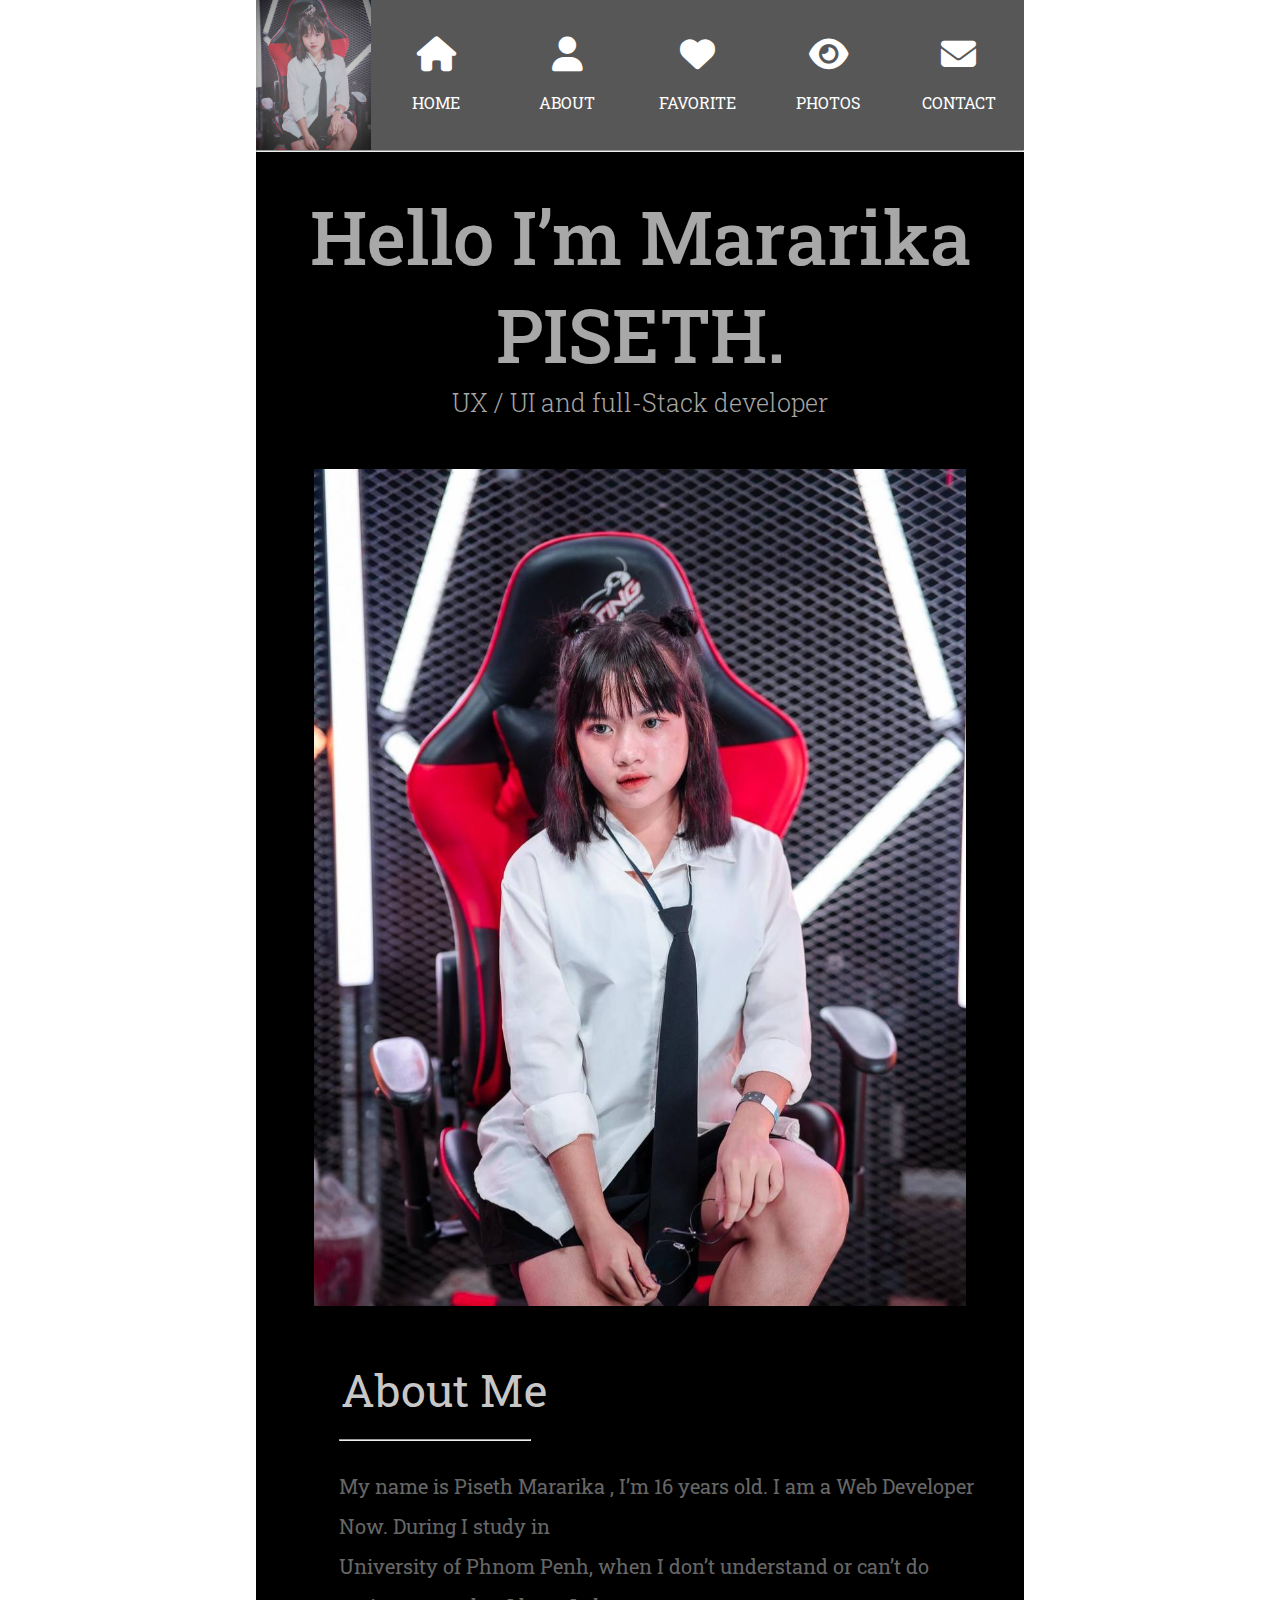
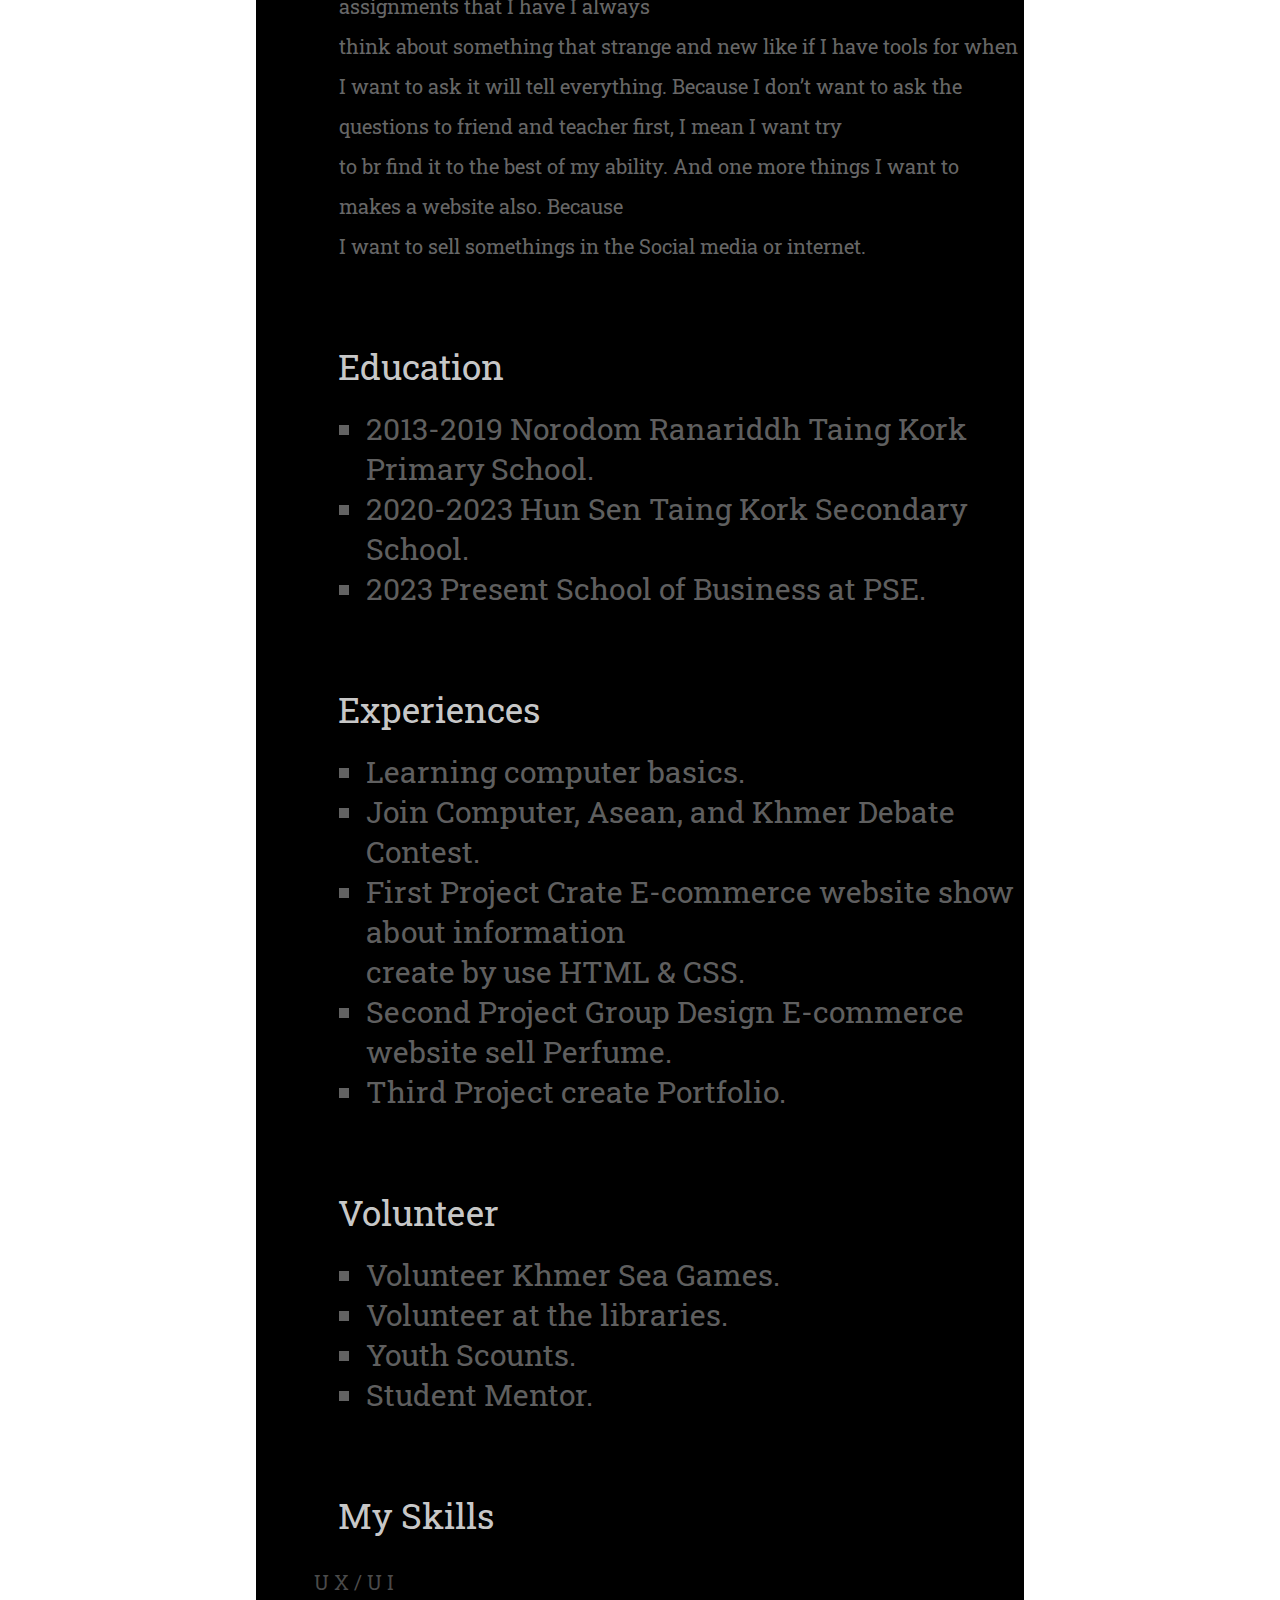
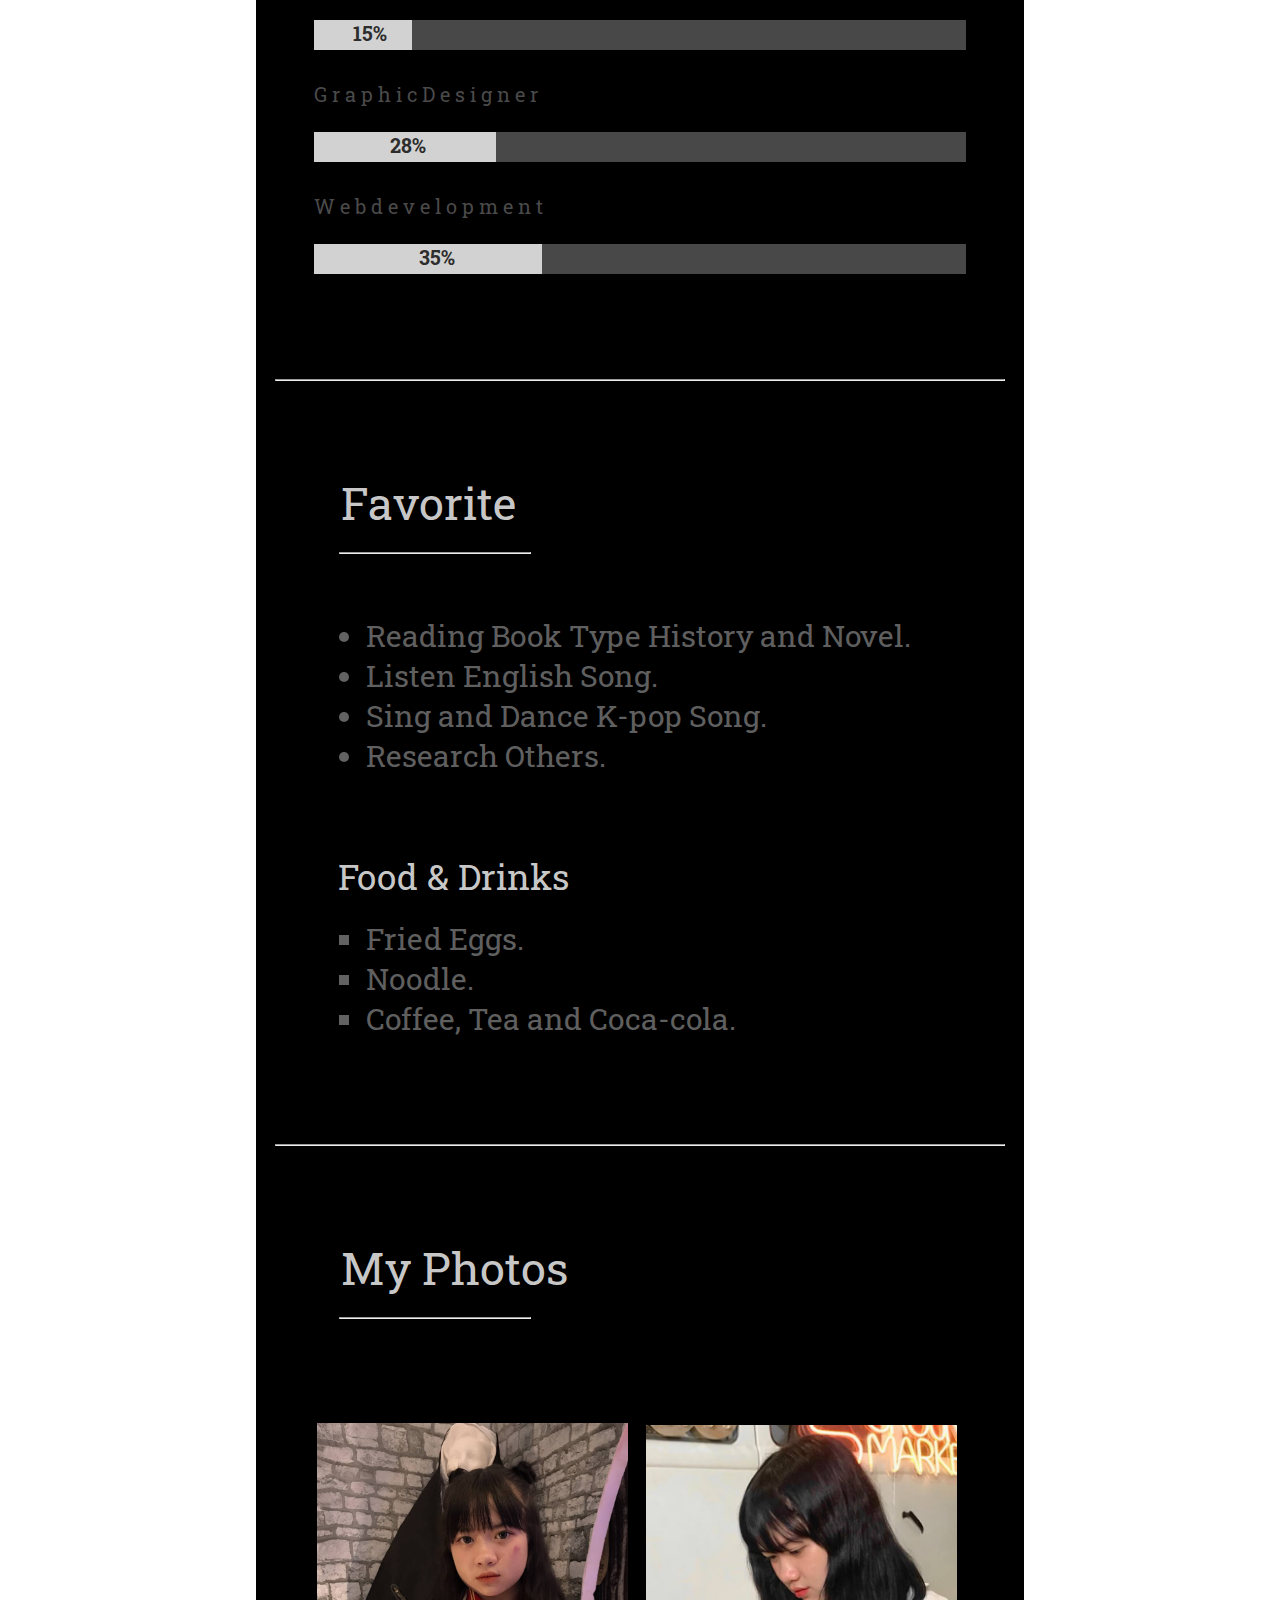
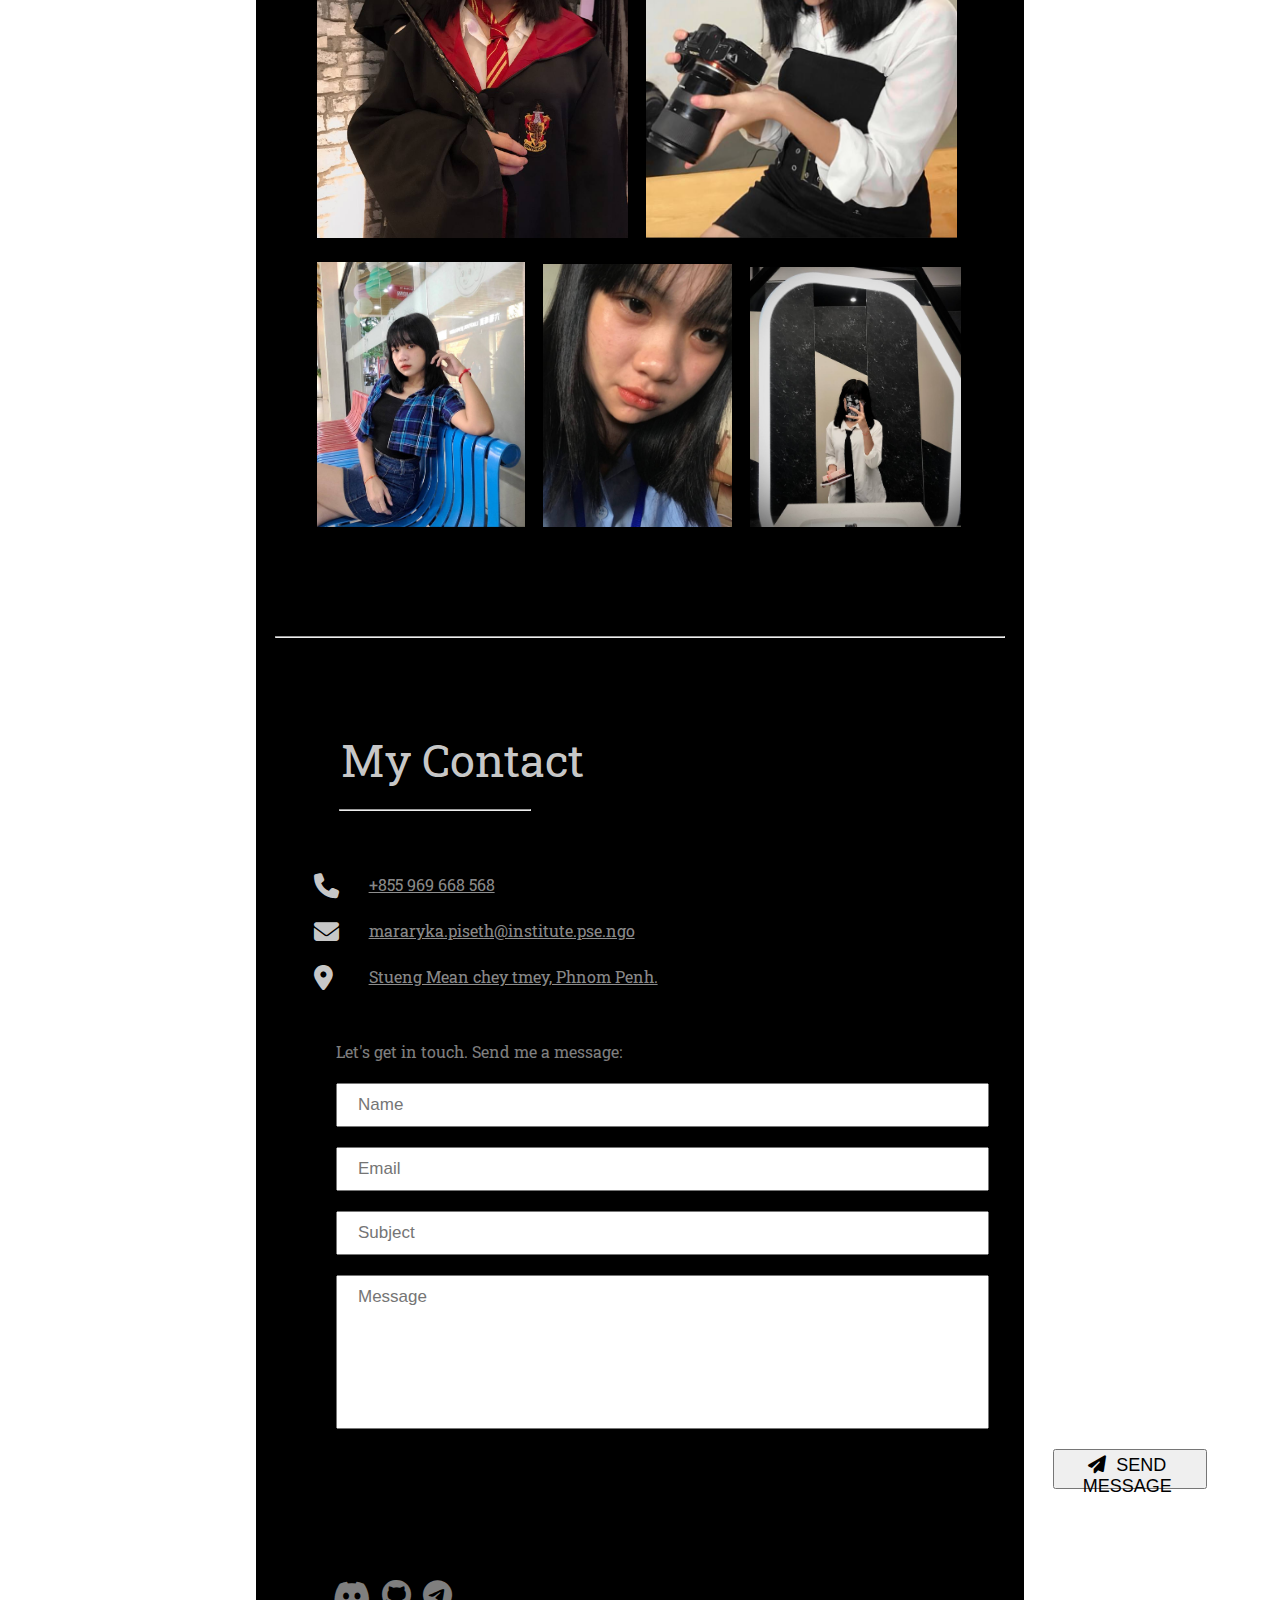
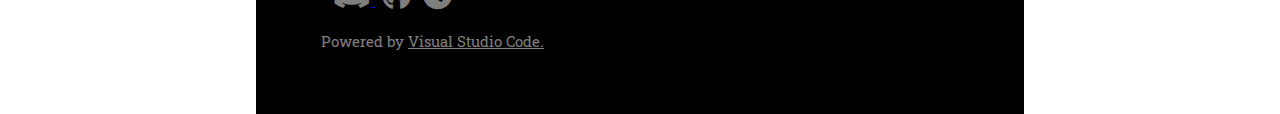
==== index.html @ d01db587 "photos logo and contact" ====
<!DOCTYPE html>
<html lang="en">
  <head>
    <meta charset="UTF-8" />
    <meta name="viewport" content="width=device-width, initial-scale=1.0" />
    <link rel="stylesheet" href="rikacv.css" />

    <!-- link.icon -->
    <link
      rel="stylesheet"
      href="https://cdnjs.cloudflare.com/ajax/libs/font-awesome/6.5.1/css/all.min.css"
    />
    <title>Maarika CV</title>

    <!-- link.font -->
    <link rel="preconnect" href="https://fonts.googleapis.com">
<link rel="preconnect" href="https://fonts.gstatic.com" crossorigin>
<link href="https://fonts.googleapis.com/css2?family=Roboto+Slab&display=swap" rel="stylesheet">

  </head>
  <body>
    <div class="container">
      <div class="menu-bar">
        <div class="logo">

          <a href="rikacv.html"><img src="rika.logo" alt=""/></a>
          
        </div>
        <div class="menu">
          <ul>
  <!-- menu.home -->
            <li>
      <a href="#home" >
              <i
                class="fa-solid fa-house"
                style="font-size: 35px; color: white"
              ></i>
              <a href="#home">HOME</a>
      </a>
            </li>
  <!-- menu.about -->
            <li>
      <a href="#about">
              <i
                class="fa-solid fa-user"
                style="font-size: 35px; color: white"
              ></i>
              <a href="#about">ABOUT</a>
      </a>
            </li>
  <!-- menu.favorite -->
            <li>
      <a href="#favorite">   
              <i
                class="fa-solid fa-heart"
                style="font-size: 35px; color: white"
              ></i>
              <a href="#favorite">FAVORITE</a>
      </a>
            </li>
  <!-- menu.photos -->
            <li>
      <a href="#photos">
              <i
                class="fa-solid fa-eye"
                style="font-size: 35px; color: white"
              ></i>
              <a href="#photos">PHOTOS</a>
      </a>
            </li>
  <!-- menu.contact -->
            <li>
      <a href="#contact">
              <i
                class="fa-solid fa-envelope"
                style="font-size: 35px; color: white"
              ></i>
              <a href="#contact">CONTACT</a>
      </a>
            </li>
      
          </ul>
        </div>
      </div>
      <hr>

      <div class="box">

  <!-- section.home -->
    <section id="home">
        <center>
          <h1 style="font-size: 74px; font-weight: 500; margin-top: 35px">
            Hello I’m Mararika PISETH.
          </h1>
          <h3 style="font-size: 25px; font-weight: 300; margin-top: 3px;">
            UX / UI and full-Stack developer
          </h3>
          <img src="marika.pic" alt="" style="width: 85%; margin-top: 50px;" />
        </center>
    </section>

  <!-- section.about -->
    <section id="about">
        <div style="font-size: 45px; margin-left: 85px; font-weight: 400; margin-top: 50px; color: rgba(255, 255, 255, 0.808);" >About Me</div>

          <hr style="width: 25%; margin-left: 83px; margin-top: 20px; ">
          <p style="margin-left: 83px; margin-top: 25px; font-size: 20px; color: rgba(255, 255, 255, 0.411); line-height: 40px;">My    name is Piseth Mararika
            , I’m 16 years old. I am a Web Developer Now. During I study in <br>
            University of Phnom Penh, when  I  don’t  understand or can’t do assignments that I have I always <br>
            think about something that strange 
            and new like if I have tools for when I want to ask it will tell everything. Because I don’t want to ask the 
            questions to friend and teacher first, I mean I want try <br> to br find it to the best of my ability. And one more things 
            I want to makes a website also. Because <br> I want  to sell somethings in the Social media or internet. </p> 
            <br>
            <br>
  <!-- point.Education -->
            <h4 style="font-size: 35px; font-weight: 400; margin-left: 82px; margin-top: 35px; color: rgba(255, 255, 255, 0.808);" >Education</h4>
            <div class="point">
              <ul style=" font-size: 30px; list-style-type: square; margin-left: 110px; margin-top: 20px; line-height: 40px; color: rgba(255, 255, 255, 0.384);">
              <li>2013-2019 Norodom Ranariddh Taing Kork Primary School.</li>
              <li>2020-2023 Hun Sen Taing Kork Secondary School.</li>
              <li>2023 Present School of Business at PSE.</li>    
              </ul>
            </div>
            <br>
            <br>
  <!-- point.Experinces -->
            <h4 style="font-size: 35px; font-weight: 400; margin-left: 82px; margin-top: 35px; color: rgba(255, 255, 255, 0.808);" >Experiences</h4>
            <div class="point">
              <ul style=" font-size: 30px; list-style-type: square; margin-left: 110px; margin-top: 20px; line-height: 40px; color: rgba(255, 255, 255, 0.384);">
              <li>Learning computer basics.</li>
              <li>Join Computer, Asean, and Khmer Debate Contest.</li>
              <li>First Project Crate E-commerce website show about information <br>create by use HTML & CSS.</li>  
              <li>Second Project Group Design E-commerce website sell Perfume.</li>
              <li>Third Project create Portfolio.</li>  
              </ul>
            </div>
            <br>
            <br>
  <!-- point.Volunteer -->
            <h4 style="font-size: 35px; font-weight: 400; margin-left: 82px; margin-top: 35px; color: rgba(255, 255, 255, 0.808);" >Volunteer</h4>
            <div class="point">
              <ul style=" font-size: 30px; list-style-type: square; margin-left: 110px; margin-top: 20px; line-height: 40px; color: rgba(255, 255, 255, 0.384);">
              <li>Volunteer Khmer Sea Games.</li>
              <li>Volunteer at the libraries.</li>
              <li>Youth Scounts.</li>
              <li>Student Mentor.</li>     
              </ul>
            </div>
            <br>
            <br>
  <!-- point.My Skill -->
            <h4 style="font-size: 35px; font-weight: 400; margin-left: 82px; margin-top: 35px; color: rgba(255, 255, 255, 0.808);" >My Skills</h4> <br>
            <div class="boxskill">

              <p style="margin-left: 7.5%; color: rgba(133, 133, 133, 0.568); font-size: 20px; margin-top: 10px;">U X / U I </p>
              <div class="boxin"> <div class="progress-bar" style="background-color: rgba(255, 255, 255, 0.753);  width: 15%; font-size: 20px;">
                 <h4 style="margin-left: 40%; color: rgba(0, 0, 0, 0.801);">15%</h4> </div> </div>

              <br>

              <p style="margin-left: 7.5%; color: rgba(133, 133, 133, 0.568); font-size: 20px; margin-top: 10px;">G r a p h i c D e s i g n e r</p>
              <div class="boxin"> <div class="progress-bar" style="background-color: rgba(255, 255, 255, 0.753);  width: 28%; font-size: 20px;"> 
                <h4 style="margin-left: 42%; color: rgba(0, 0, 0, 0.801);">28%</h4> </div> </div>

              <br>

              <p style="margin-left: 7.5%; color: rgba(133, 133, 133, 0.568); font-size: 20px; margin-top: 10px;">W e b d e v e l o p m e n t</p>
              <div class="boxin"> <div class="progress-bar" style="background-color: rgba(255, 255, 255, 0.753);  width: 35%; font-size: 20px;">
                <h4 style="margin-left: 46%; color: rgba(0, 0, 0, 0.801);">35%</h4>  </div> </div>

            </div>
            <br>
            <br>
            <br>
            <br>
            <br>
    </section>
  <!-- section.favorite -->
    <section id="favorite">
            
            <hr style="width: 95%; margin: auto;">
            <br>
            <br>

            <div style="font-size: 45px; margin-left: 85px; font-weight: 400; margin-top: 50px; color: rgba(255, 255, 255, 0.808);">Favorite</div>
            <hr style="width: 25%; margin-left: 83px; margin-top: 20px; ">
            <br>
            <br>

            <div class="point">
              <ul style=" font-size: 30px; margin-left: 110px; margin-top: 20px; line-height: 40px; color: rgba(255, 255, 255, 0.384);">
              <li>Reading Book Type History and Novel.</li>
              <li>Listen English Song.</li>
              <li>Sing and Dance K-pop Song.</li>
              <li>Research Others.</li>     
              </ul>
            </div>
            <br>
            <br>
  <!-- point.Food & Drinks -->
            <h4 style="font-size: 35px; font-weight: 400; margin-left: 82px; margin-top: 35px; color: rgba(255, 255, 255, 0.808);" >Food & Drinks</h4>
            <div class="point">
              <ul style=" font-size: 30px; list-style-type: square; margin-left: 110px; margin-top: 20px; line-height: 40px; color: rgba(255, 255, 255, 0.384);">
              <li>Fried Eggs.</li>
              <li>Noodle.</li>
              <li>Coffee, Tea and Coca-cola.</li>    
              </ul>
            </div>
            <br>
            <br>
            <br>
            <br>
            <br>

            <hr style="width: 95%; margin: auto;">
            <br>
            <br>
    </section>
  <!-- section.photos -->
    <section id="photos">
            <div style="font-size: 45px; margin-left: 85px; font-weight: 400; margin-top: 50px; color: rgba(255, 255, 255, 0.808);">My Photos</div>
            <hr style="width: 25%; margin-left: 83px; margin-top: 20px; ">
            <br>
            <br>
            <br>
            <br>


            <div class="photos" style="width: 90%; margin: auto; margin-left: 8%;">
              <img src="ka.pic1" alt="" style="width: 45%; margin-right: 2%;">
              <img src="ka.pic2" alt="" style="width: 45%; ">
              <img src="ka.pic3" alt="" style="width: 30%; margin-right: 2%;">
              <img src="ka.pic5" alt="" style="width: 27.4%; ">
              <img src="ka.pic4" alt="" style="width: 30.5%; margin-left: 2%;">
            </div>
            <br>
            <br>
            <br>
            <br>
            <br>


            <hr style="width: 95%; margin: auto;">

            <br>
            <br>
    </section>
  <!-- section.contact -->
    <section id="contact">
            <div style="font-size: 45px; margin-left: 85px; font-weight: 400; margin-top: 50px; color: rgba(255, 255, 255, 0.808);">My Contact</div>
            <hr style="width: 25%; margin-left: 83px; margin-top: 20px; ">
            <br>
            <br>
            <br>

            <div style="display: flex;">
            <i class="fa-solid fa-phone" style="font-size: 25px; margin-left: 7.5%; color: rgba(255, 255, 255, 0.808);"></i> 
            <p style="margin-left: 30px; color: rgba(255, 255, 255, 0.507);">
              <a href="tel:0969668568" style="color: rgba(255, 255, 255, 0.555);">+855 969 668 568</a></p></div>

            <br>

            <div style="display: flex;">
            <i class="fa-solid fa-envelope" style="font-size: 25px; margin-left: 7.5%; color: rgba(255, 255, 255, 0.808);"></i>
            <p style="margin-left: 30px; color: black;">
              <a href="mailto:https://mail.google.com/mail/u/0/#inbox" style="color: rgba(255, 255, 255, 0.555);">mararyka.piseth@institute.pse.ngo</a></p></div> 

            <br>

            <div style="display: flex;">
            <i class="fa-solid fa-location-dot" style="font-size: 25px; margin-left: 7.5%; color: rgba(255, 255, 255, 0.808);"></i>
            <p style="margin-left: 36px; color: rgba(255, 255, 255, 0.507);"> 
              <a href="https://www.google.com/maps/place/PSE+-+Pour+un+Sourire+d'Enfant/@11.5445916,104.8839994,17z/data=!3m1!4b1!4m6!3m5!1s0x310950549f27fc1b:0x65c2d5b055de0d9d!8m2!3d11.5445916!4d104.8865743!16s%2Fg%2F1tgcvj26?entry=ttu" style="color: rgba(255, 255, 255, 0.555);">Stueng Mean chey tmey, Phnom Penh.</a></p></div> 

            <p style="margin-top: 50px; margin-left: 80px; color: rgba(255, 255, 255, 0.507);">Let's get in touch. Send me a message:</p>
            <br>

            <input type="text" placeholder="Name" style="width: 85%; height: 40px; margin-left: 80px; font-size: 17px; margin-bottom: 20px; padding: 20px;">
           
            <input type="text" placeholder="Email" style="width: 85%; height: 40px; margin-left: 80px; font-size: 17px; margin-bottom: 20px; padding: 20px;">
         
            <input type="text" placeholder="Subject" style="width: 85%; height: 40px; margin-left: 80px; font-size: 17px; margin-bottom: 20px; padding: 20px;">

            <input type="text" placeholder="Message" style="width: 85%; height: 150px; margin-left: 80px; font-size: 17px; margin-bottom: 20px; padding: 20px; padding-bottom: 130px;">
            <br>

           
            <!-- <input type="submit" value="SEND MESSAGE" style="font-size: 18px; width: 20%; height: 40px; margin-left: 797px; ">  -->

            <a href="mailto:https://mail.google.com/mail/u/0/#inbox"><button type="button" style="font-size: 18px; width: 20%; height: 40px; margin-left: 797px; padding-right: 5px;">
              <i class="fa-solid fa-paper-plane" style="margin-right: 10px; margin-top: 5px;"></i>SEND MESSAGE</button></a>

            <br>
            <br>
            <br>
            <br>
            <br>

            <a href="https://discord.com/channels/@me"> <i class="fa-brands fa-discord" style="font-size: 30px; margin-left: 10%; color: rgba(255, 255, 255, 0.507);"></i> </a>

            <a href="https://github.com/mararika69/pisethmararika"><i class="fa-brands fa-github" style="font-size: 30px; margin-left: 1%; color: rgba(255, 255, 255, 0.507);"></i></a>
            
            <a href="https://telegram.org/dl"><i class="fa-brands fa-telegram" style="font-size: 30px; margin-left: 1%; color: rgba(255, 255, 255, 0.507);"></i></a>
            
          
            
            <br>
            <br>

            <p style="font-size: 15px; margin-left: 65px; color: rgba(255, 255, 255, 0.507);">Powered by
              <a href="https://code.visualstudio.com/" style="color: rgba(255, 255, 255, 0.507);"> Visual Studio Code.</a></p>

            <br>
            <br>
            <br>
    </section>
            

      </div>
    </div>
  </body>
</html>
---- rikacv.css ----
* {
    margin: 0;
    padding: 0;
    box-sizing: border-box;
}

.container{
    width: 60%;
    height: auto;
    /* overflow: hidden; */
    margin: auto;
    background-color: black;
    
}
.menu-bar{
    width: 100%;
    height: 150px;
    background-color: rgb(87, 87, 87);
    display: flex;
    position: sticky;
    top: 0px;
    
}
.logo{
    width: 15%;
    height: 100%;
}
.logo img{
    width: 100%;
    height: 100%;
    object-fit: cover;
}
.logo img:hover{
    background-color: rgb(87, 87, 87);
    padding: 10px;
   
}
.menu {
    flex:1;
}

.menu ul{
    list-style-type: none;
    display: flex;
    width: 100%;
    height: 100%;
    
}
.menu ul li{
    display: flex;
    flex-direction: column;
    justify-content: center;
    align-items: center;
    flex: 1;
    row-gap: 20px;
    
    
}
.menu ul li:hover{
    background-color: black;
    /* transform: scale(1.1); */
    
}
.menu ul li a{
    text-decoration: none;
    font-family: 'Roboto Slab', serif;
    color: white;
    font-size: 16px;
    flex-direction: column;
    
}
.box{
    font-family: 'Roboto Slab', serif;
    color: rgba(255, 255, 255, 0.658);
}
.box img{
    margin-top: 20px;
    /* box-shadow: 0.5px 0.1px 20px 1px rgba(126, 125, 125, 0.74); */
}
.boxtoch{
    margin: auto;
    margin-top: 30px;
    background-color: white;
    color: rgb(16, 56, 190);
    width: 85%;
    height: 30px;  
}
.boxin{
    background-color: rgba(150, 150, 150, 0.479);
    width: 85%;
    height: 30px;
    margin: auto;
    margin-top: 25px;
}
.progress-bar{
    height: 30px;
    color: black;
}
#photos img:hover{
    background-color: rgba(0, 0, 0, 0.295);
    padding: 10px;
}
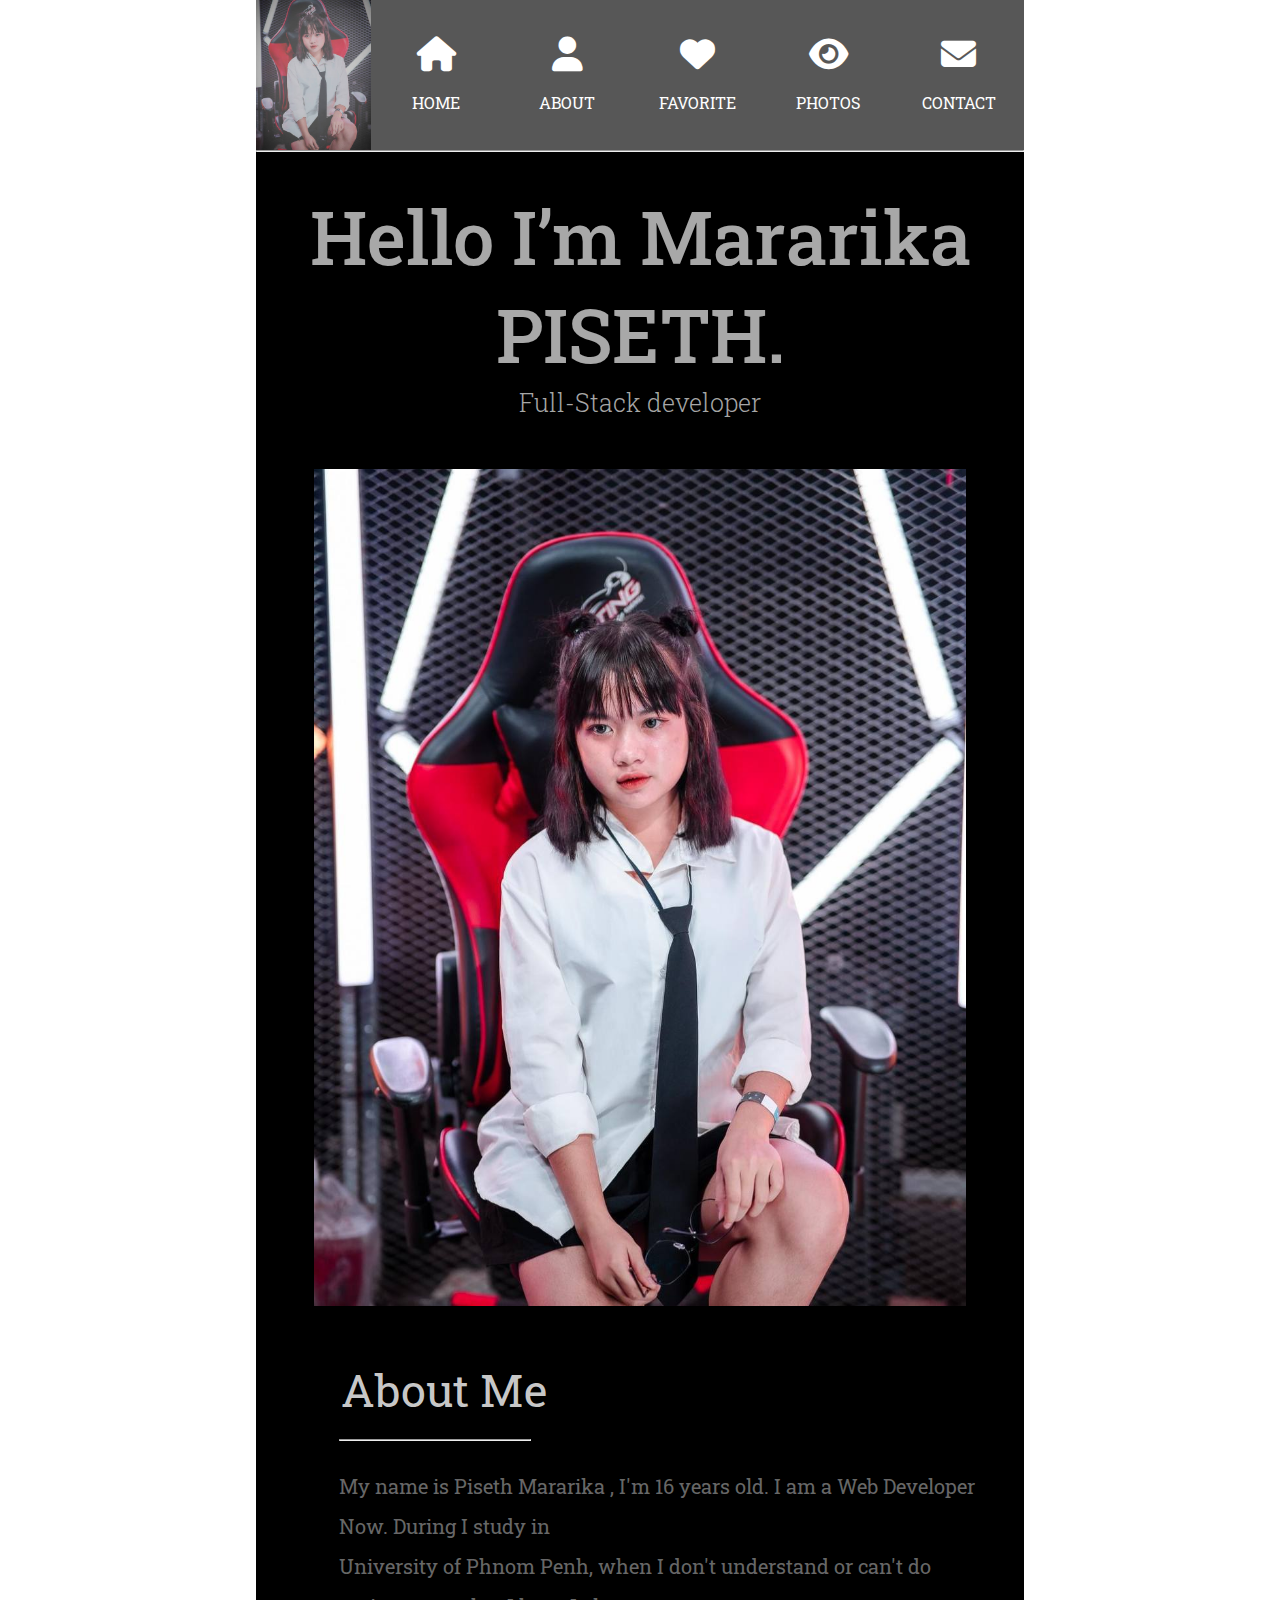
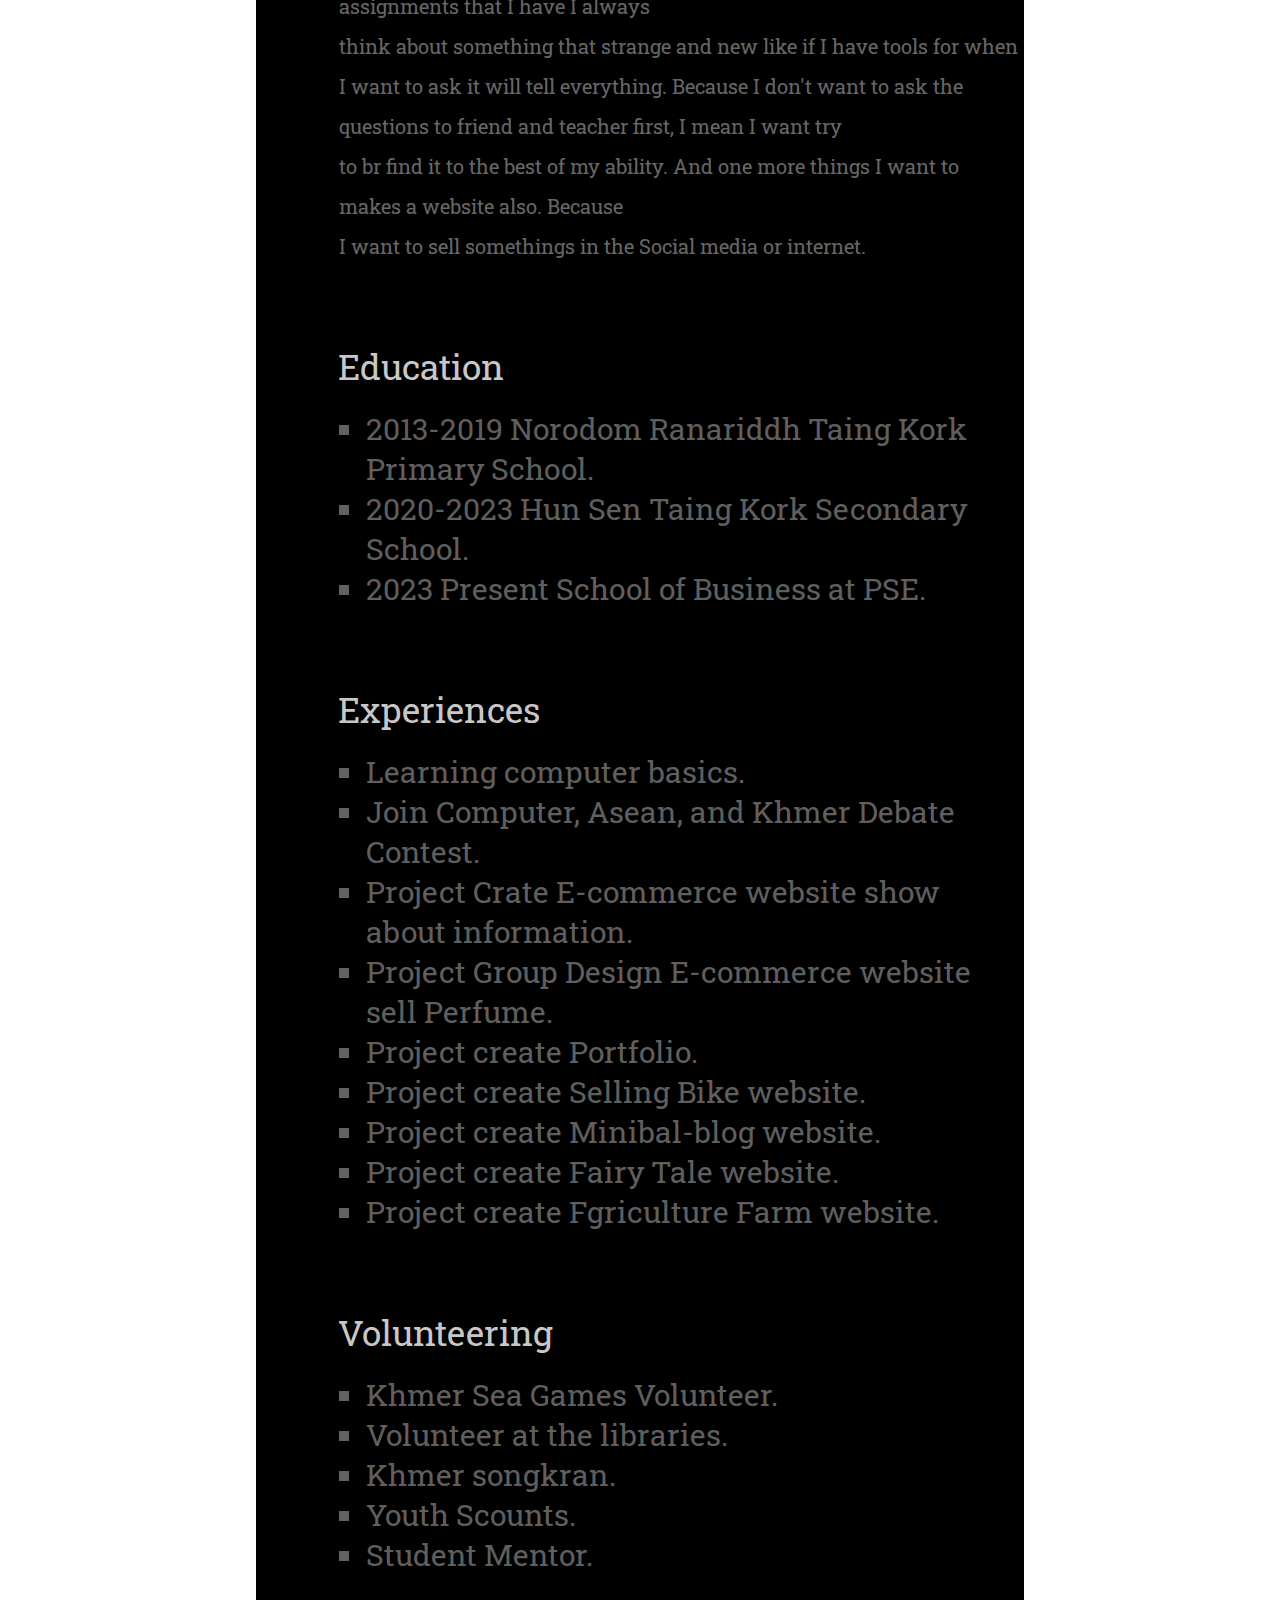
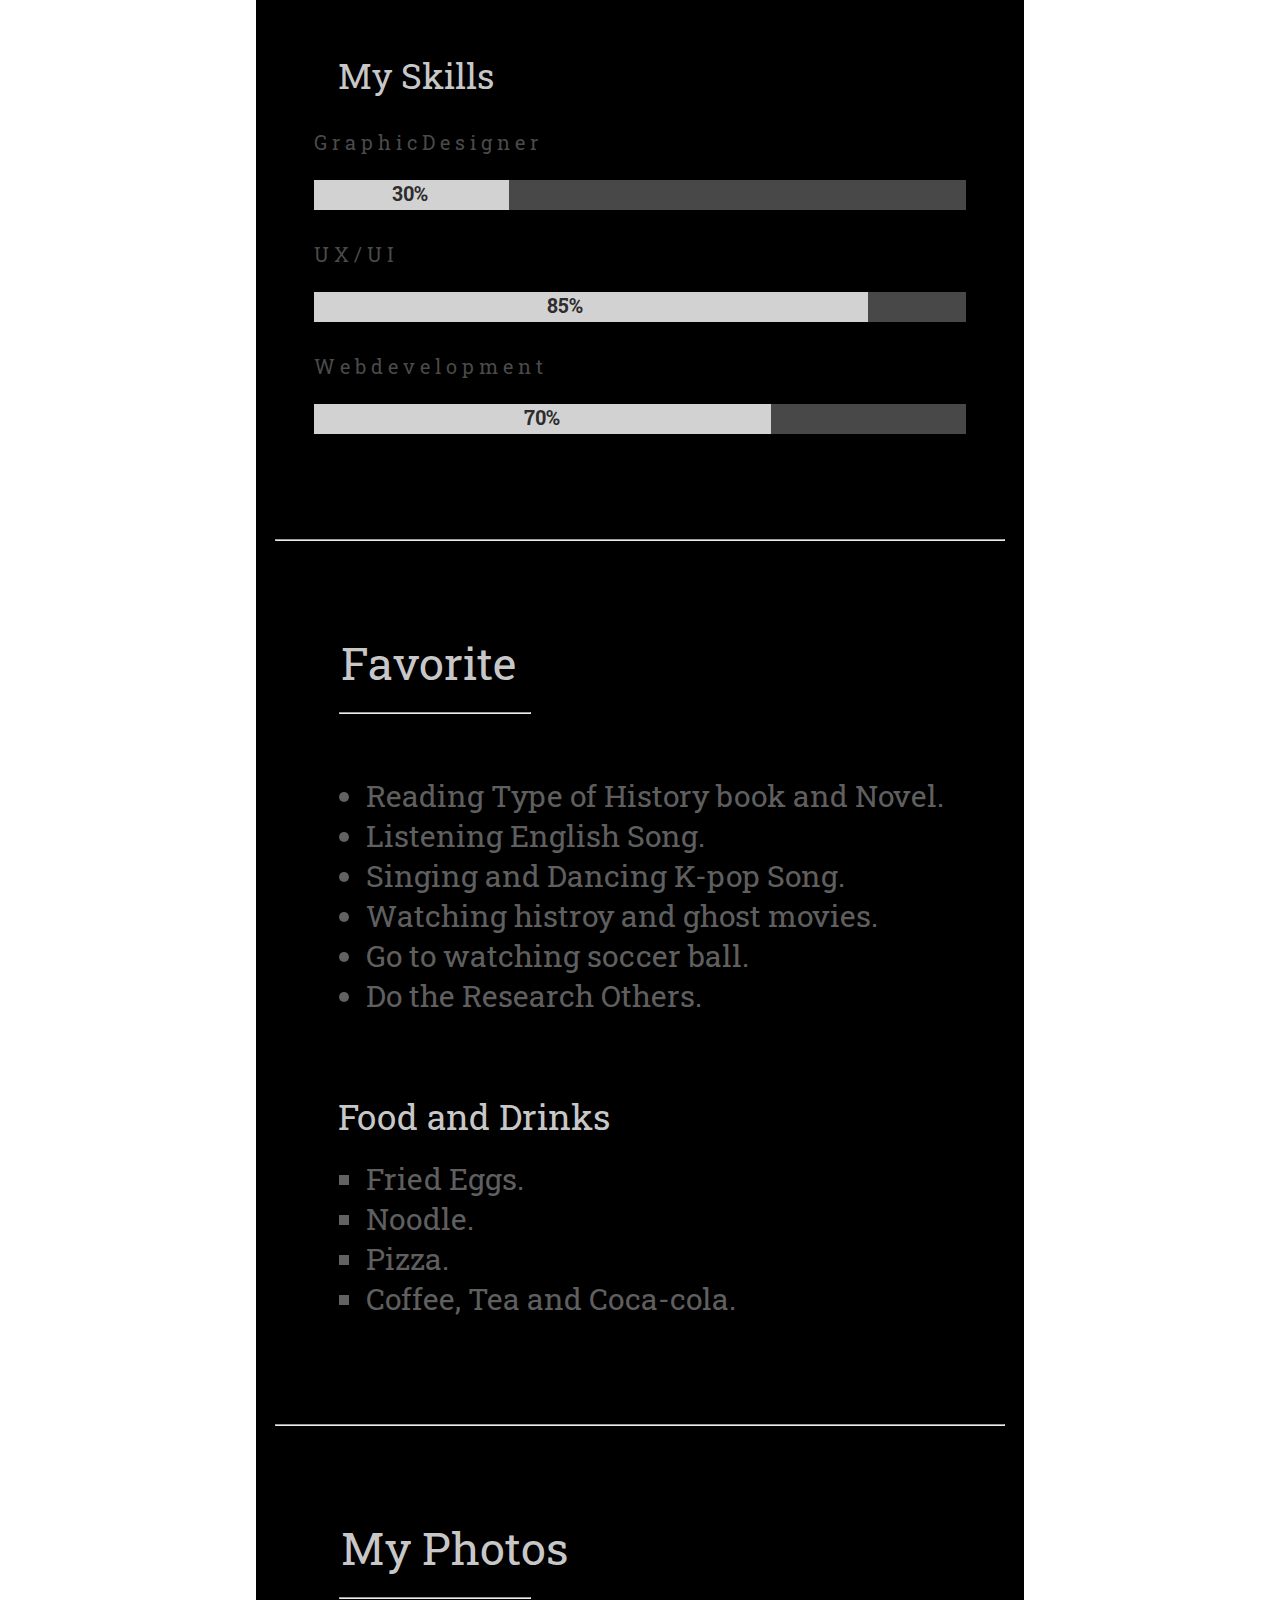
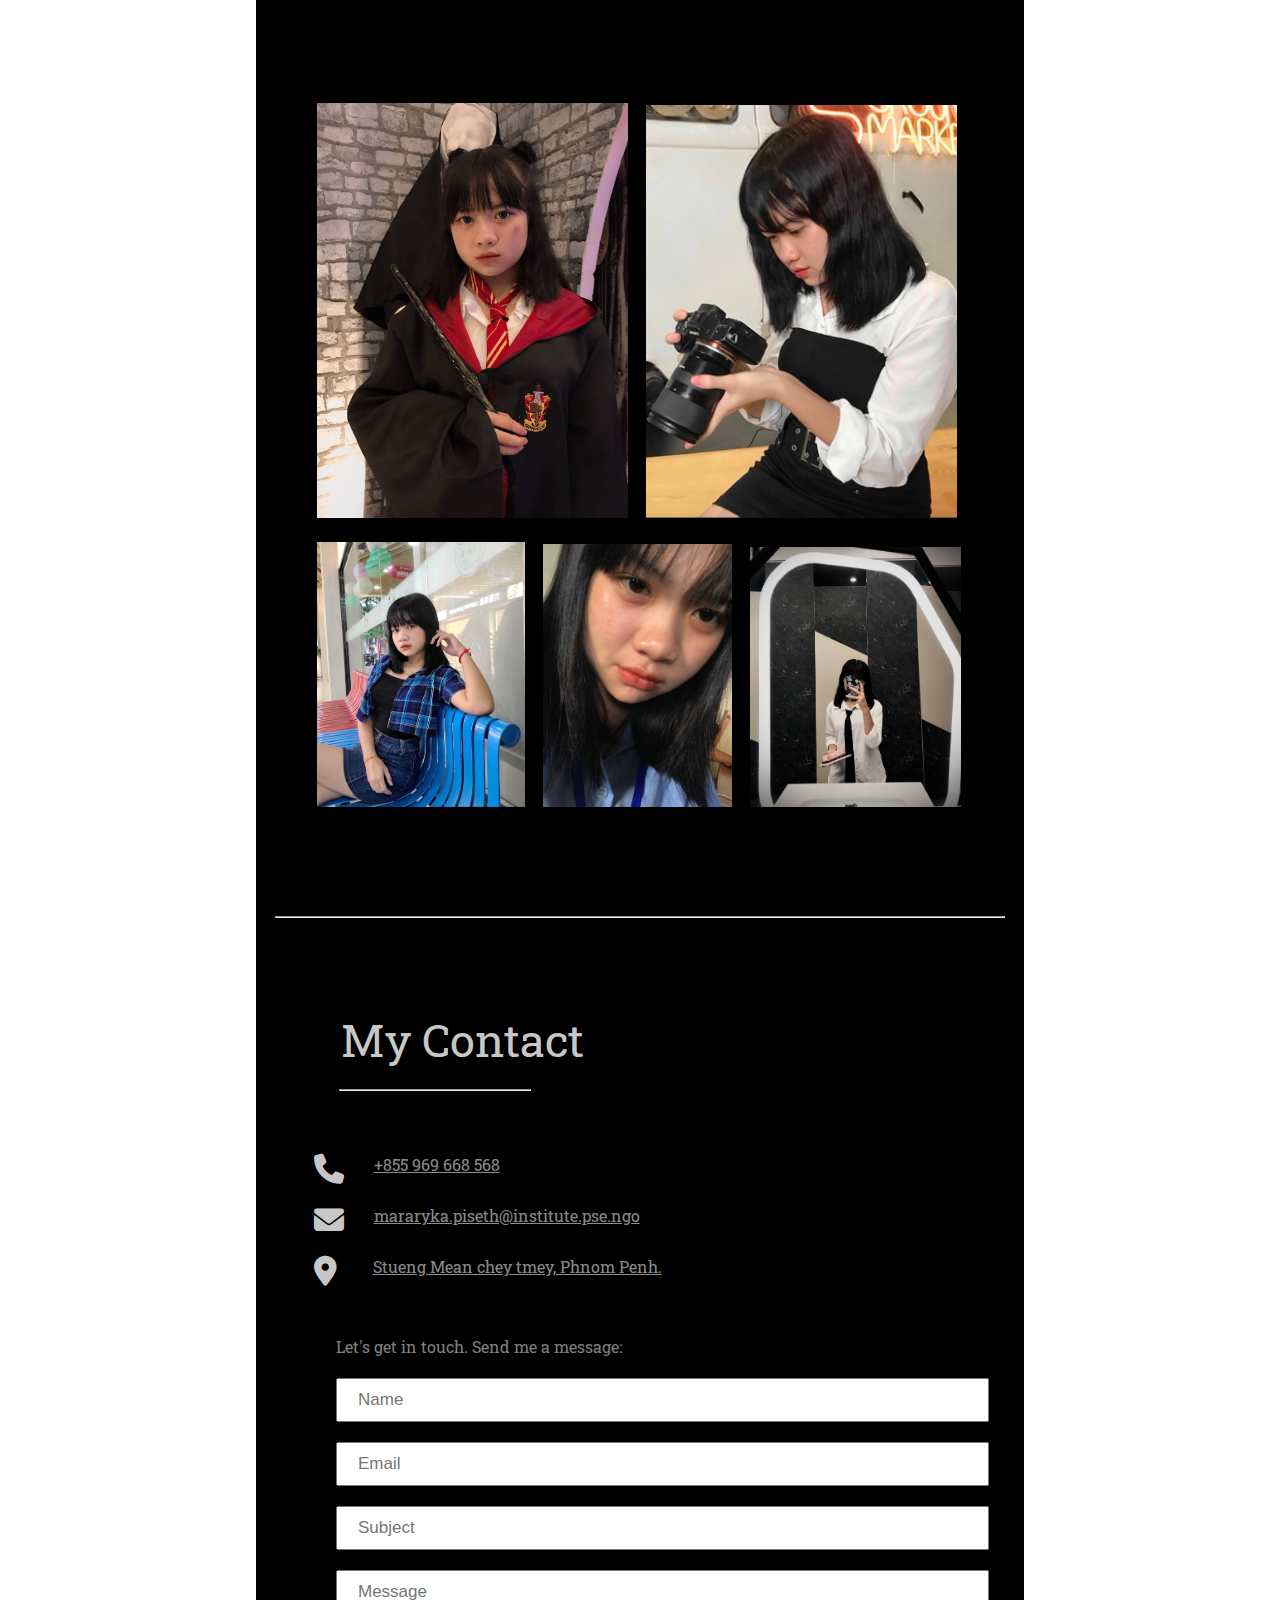
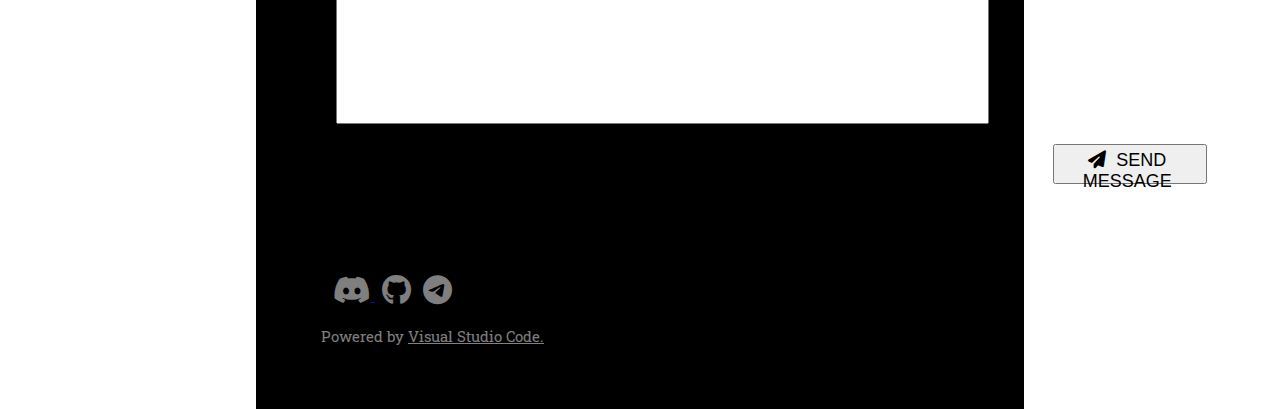
==== commit a1d6d48a: "update something" ====
--- a/index.html
+++ b/index.html
@@ -23,7 +23,7 @@
       <div class="menu-bar">
         <div class="logo">
 
-          <a href="rikacv.html"><img src="rika.logo" alt=""/></a>
+          <a href="index.html"><img src="rika.logo" alt=""/></a>
           
         </div>
         <div class="menu">
@@ -93,7 +93,7 @@
             Hello I’m Mararika PISETH.
           </h1>
           <h3 style="font-size: 25px; font-weight: 300; margin-top: 3px;">
-            UX / UI and full-Stack developer
+            Full-Stack developer
           </h3>
           <img src="marika.pic" alt="" style="width: 85%; margin-top: 50px;" />
         </center>
@@ -105,10 +105,10 @@
 
           <hr style="width: 25%; margin-left: 83px; margin-top: 20px; ">
           <p style="margin-left: 83px; margin-top: 25px; font-size: 20px; color: rgba(255, 255, 255, 0.411); line-height: 40px;">My    name is Piseth Mararika
-            , I’m 16 years old. I am a Web Developer Now. During I study in <br>
-            University of Phnom Penh, when  I  don’t  understand or can’t do assignments that I have I always <br>
+            , I'm 16 years old. I am a Web Developer Now. During I study in <br>
+            University of Phnom Penh, when  I  don't  understand or can't do assignments that I have I always <br>
             think about something that strange 
-            and new like if I have tools for when I want to ask it will tell everything. Because I don’t want to ask the 
+            and new like if I have tools for when I want to ask it will tell everything. Because I don't want to ask the 
             questions to friend and teacher first, I mean I want try <br> to br find it to the best of my ability. And one more things 
             I want to makes a website also. Because <br> I want  to sell somethings in the Social media or internet. </p> 
             <br>
@@ -130,19 +130,24 @@
               <ul style=" font-size: 30px; list-style-type: square; margin-left: 110px; margin-top: 20px; line-height: 40px; color: rgba(255, 255, 255, 0.384);">
               <li>Learning computer basics.</li>
               <li>Join Computer, Asean, and Khmer Debate Contest.</li>
-              <li>First Project Crate E-commerce website show about information <br>create by use HTML & CSS.</li>  
-              <li>Second Project Group Design E-commerce website sell Perfume.</li>
-              <li>Third Project create Portfolio.</li>  
-              </ul>
-            </div>
-            <br>
-            <br>
-  <!-- point.Volunteer -->
-            <h4 style="font-size: 35px; font-weight: 400; margin-left: 82px; margin-top: 35px; color: rgba(255, 255, 255, 0.808);" >Volunteer</h4>
+              <li>Project Crate E-commerce website show about information.</li>  
+              <li>Project Group Design E-commerce website sell Perfume.</li>
+              <li>Project create Portfolio.</li>  
+              <li>Project create Selling Bike website.</li>
+              <li>Project create Minibal-blog website.</li>
+              <li>Project create Fairy Tale website.</li>
+              <li>Project create Fgriculture Farm website.</li>
+              </ul>
+            </div>
+            <br>
+            <br>
+  <!-- point.Volunteering -->
+            <h4 style="font-size: 35px; font-weight: 400; margin-left: 82px; margin-top: 35px; color: rgba(255, 255, 255, 0.808);" >Volunteering</h4>
             <div class="point">
               <ul style=" font-size: 30px; list-style-type: square; margin-left: 110px; margin-top: 20px; line-height: 40px; color: rgba(255, 255, 255, 0.384);">
-              <li>Volunteer Khmer Sea Games.</li>
+              <li>Khmer Sea Games Volunteer.</li>
               <li>Volunteer at the libraries.</li>
+              <li>Khmer songkran.</li>
               <li>Youth Scounts.</li>
               <li>Student Mentor.</li>     
               </ul>
@@ -153,21 +158,21 @@
             <h4 style="font-size: 35px; font-weight: 400; margin-left: 82px; margin-top: 35px; color: rgba(255, 255, 255, 0.808);" >My Skills</h4> <br>
             <div class="boxskill">
 
-              <p style="margin-left: 7.5%; color: rgba(133, 133, 133, 0.568); font-size: 20px; margin-top: 10px;">U X / U I </p>
-              <div class="boxin"> <div class="progress-bar" style="background-color: rgba(255, 255, 255, 0.753);  width: 15%; font-size: 20px;">
-                 <h4 style="margin-left: 40%; color: rgba(0, 0, 0, 0.801);">15%</h4> </div> </div>
+              <p style="margin-left: 7.5%; color: rgba(133, 133, 133, 0.568); font-size: 20px; margin-top: 10px;">G r a p h i c D e s i g n e r</p>
+              <div class="boxin"> <div class="progress-bar" style="background-color: rgba(255, 255, 255, 0.753);  width: 30%; font-size: 20px;">
+                 <h4 style="margin-left: 40%; color: rgba(0, 0, 0, 0.801);">30%</h4> </div> </div>
 
               <br>
 
-              <p style="margin-left: 7.5%; color: rgba(133, 133, 133, 0.568); font-size: 20px; margin-top: 10px;">G r a p h i c D e s i g n e r</p>
-              <div class="boxin"> <div class="progress-bar" style="background-color: rgba(255, 255, 255, 0.753);  width: 28%; font-size: 20px;"> 
-                <h4 style="margin-left: 42%; color: rgba(0, 0, 0, 0.801);">28%</h4> </div> </div>
+              <p style="margin-left: 7.5%; color: rgba(133, 133, 133, 0.568); font-size: 20px; margin-top: 10px;">U X / U I</p>
+              <div class="boxin"> <div class="progress-bar" style="background-color: rgba(255, 255, 255, 0.753);  width: 85%; font-size: 20px;"> 
+                <h4 style="margin-left: 42%; color: rgba(0, 0, 0, 0.801);">85%</h4> </div> </div>
 
               <br>
 
               <p style="margin-left: 7.5%; color: rgba(133, 133, 133, 0.568); font-size: 20px; margin-top: 10px;">W e b d e v e l o p m e n t</p>
-              <div class="boxin"> <div class="progress-bar" style="background-color: rgba(255, 255, 255, 0.753);  width: 35%; font-size: 20px;">
-                <h4 style="margin-left: 46%; color: rgba(0, 0, 0, 0.801);">35%</h4>  </div> </div>
+              <div class="boxin"> <div class="progress-bar" style="background-color: rgba(255, 255, 255, 0.753);  width: 70%; font-size: 20px;">
+                <h4 style="margin-left: 46%; color: rgba(0, 0, 0, 0.801);">70%</h4>  </div> </div>
 
             </div>
             <br>
@@ -190,20 +195,23 @@
 
             <div class="point">
               <ul style=" font-size: 30px; margin-left: 110px; margin-top: 20px; line-height: 40px; color: rgba(255, 255, 255, 0.384);">
-              <li>Reading Book Type History and Novel.</li>
-              <li>Listen English Song.</li>
-              <li>Sing and Dance K-pop Song.</li>
-              <li>Research Others.</li>     
+              <li>Reading Type of History book  and Novel.</li>
+              <li>Listening English Song.</li>
+              <li>Singing and Dancing K-pop Song.</li>
+              <li>Watching histroy and ghost movies.</li>
+              <li>Go to watching soccer ball.</li>
+              <li>Do the Research Others.</li>     
               </ul>
             </div>
             <br>
             <br>
   <!-- point.Food & Drinks -->
-            <h4 style="font-size: 35px; font-weight: 400; margin-left: 82px; margin-top: 35px; color: rgba(255, 255, 255, 0.808);" >Food & Drinks</h4>
+            <h4 style="font-size: 35px; font-weight: 400; margin-left: 82px; margin-top: 35px; color: rgba(255, 255, 255, 0.808);" >Food and Drinks</h4>
             <div class="point">
               <ul style=" font-size: 30px; list-style-type: square; margin-left: 110px; margin-top: 20px; line-height: 40px; color: rgba(255, 255, 255, 0.384);">
               <li>Fried Eggs.</li>
               <li>Noodle.</li>
+              <li>Pizza.</li>
               <li>Coffee, Tea and Coca-cola.</li>    
               </ul>
             </div>
@@ -255,23 +263,24 @@
             <br>
 
             <div style="display: flex;">
-            <i class="fa-solid fa-phone" style="font-size: 25px; margin-left: 7.5%; color: rgba(255, 255, 255, 0.808);"></i> 
+            <i class="fa-solid fa-phone" style="font-size: 30px; margin-left: 7.5%; color: rgba(255, 255, 255, 0.808);"></i> 
             <p style="margin-left: 30px; color: rgba(255, 255, 255, 0.507);">
               <a href="tel:0969668568" style="color: rgba(255, 255, 255, 0.555);">+855 969 668 568</a></p></div>
 
             <br>
 
             <div style="display: flex;">
-            <i class="fa-solid fa-envelope" style="font-size: 25px; margin-left: 7.5%; color: rgba(255, 255, 255, 0.808);"></i>
+            <i class="fa-solid fa-envelope" style="font-size: 30px; margin-left: 7.5%; color: rgba(255, 255, 255, 0.808);"></i>
             <p style="margin-left: 30px; color: black;">
               <a href="mailto:https://mail.google.com/mail/u/0/#inbox" style="color: rgba(255, 255, 255, 0.555);">mararyka.piseth@institute.pse.ngo</a></p></div> 
 
             <br>
 
             <div style="display: flex;">
-            <i class="fa-solid fa-location-dot" style="font-size: 25px; margin-left: 7.5%; color: rgba(255, 255, 255, 0.808);"></i>
+            <i class="fa-solid fa-location-dot" style="font-size: 30px; margin-left: 7.5%; color: rgba(255, 255, 255, 0.808);"></i>
             <p style="margin-left: 36px; color: rgba(255, 255, 255, 0.507);"> 
-              <a href="https://www.google.com/maps/place/PSE+-+Pour+un+Sourire+d'Enfant/@11.5445916,104.8839994,17z/data=!3m1!4b1!4m6!3m5!1s0x310950549f27fc1b:0x65c2d5b055de0d9d!8m2!3d11.5445916!4d104.8865743!16s%2Fg%2F1tgcvj26?entry=ttu" style="color: rgba(255, 255, 255, 0.555);">Stueng Mean chey tmey, Phnom Penh.</a></p></div> 
+              <a href="https://www.google.com/maps/place/PSE+-+Pour+un+Sourire+d'Enfant/@11.5445916,104.8839994,17z/data=!3m1!4b1!4m6!3m5!1s0x310950549f27fc1b:0x65c2d5b055de0d9d!8m2!3d11.5445916!4d104.8865743!16s%2Fg%2F1tgcvj26?entry=ttu" style="color: rgba(255, 255, 255, 0.555);">
+                Stueng Mean chey tmey, Phnom Penh.</a></p></div> 
 
             <p style="margin-top: 50px; margin-left: 80px; color: rgba(255, 255, 255, 0.507);">Let's get in touch. Send me a message:</p>
             <br>
@@ -288,7 +297,7 @@
            
             <!-- <input type="submit" value="SEND MESSAGE" style="font-size: 18px; width: 20%; height: 40px; margin-left: 797px; ">  -->
 
-            <a href="mailto:https://mail.google.com/mail/u/0/#inbox"><button type="button" style="font-size: 18px; width: 20%; height: 40px; margin-left: 797px; padding-right: 5px;">
+            <a href="index.html"><button type="button" style="font-size: 18px; width: 20%; height: 40px; margin-left: 797px; padding-right: 5px;">
               <i class="fa-solid fa-paper-plane" style="margin-right: 10px; margin-top: 5px;"></i>SEND MESSAGE</button></a>
 
             <br>
@@ -301,7 +310,7 @@
 
             <a href="https://github.com/mararika69/pisethmararika"><i class="fa-brands fa-github" style="font-size: 30px; margin-left: 1%; color: rgba(255, 255, 255, 0.507);"></i></a>
             
-            <a href="https://telegram.org/dl"><i class="fa-brands fa-telegram" style="font-size: 30px; margin-left: 1%; color: rgba(255, 255, 255, 0.507);"></i></a>
+            <a href="https://t.me/mararika69"><i class="fa-brands fa-telegram" style="font-size: 30px; margin-left: 1%; color: rgba(255, 255, 255, 0.507);"></i></a>
             
           
             
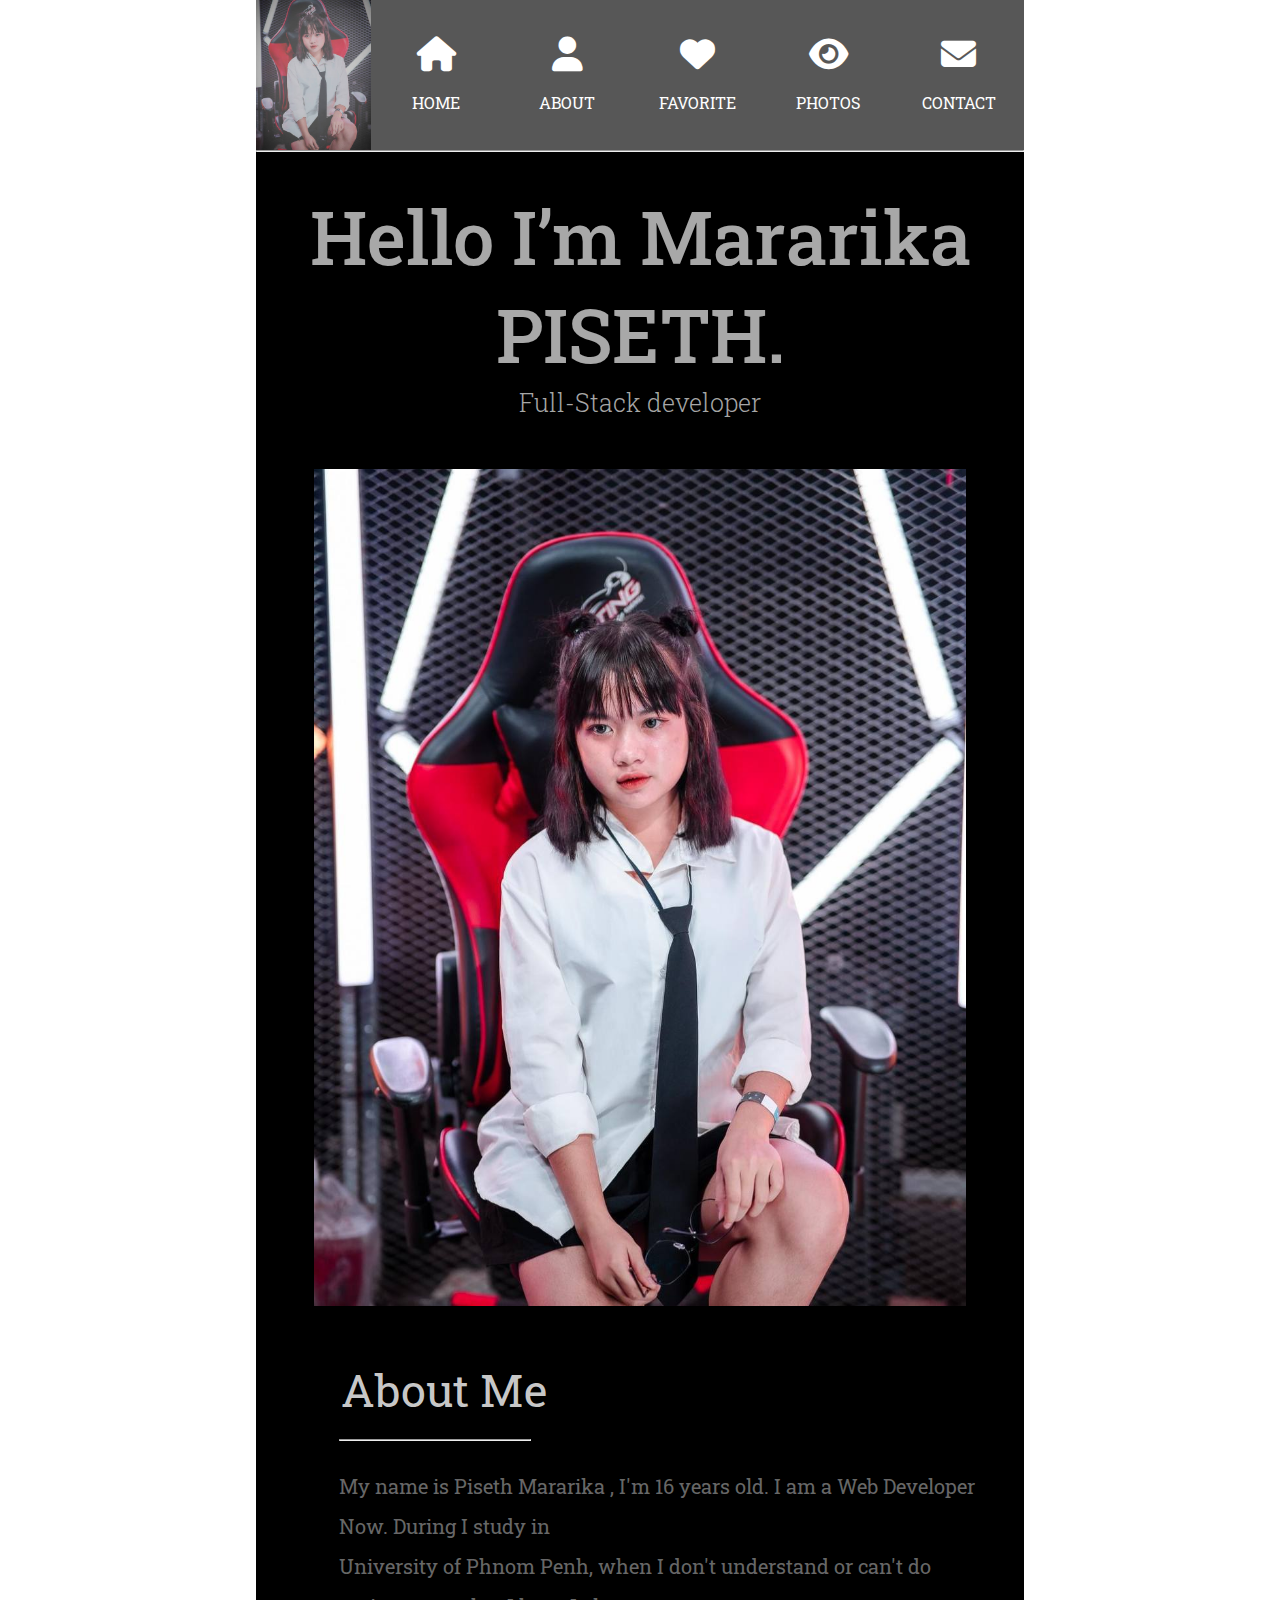
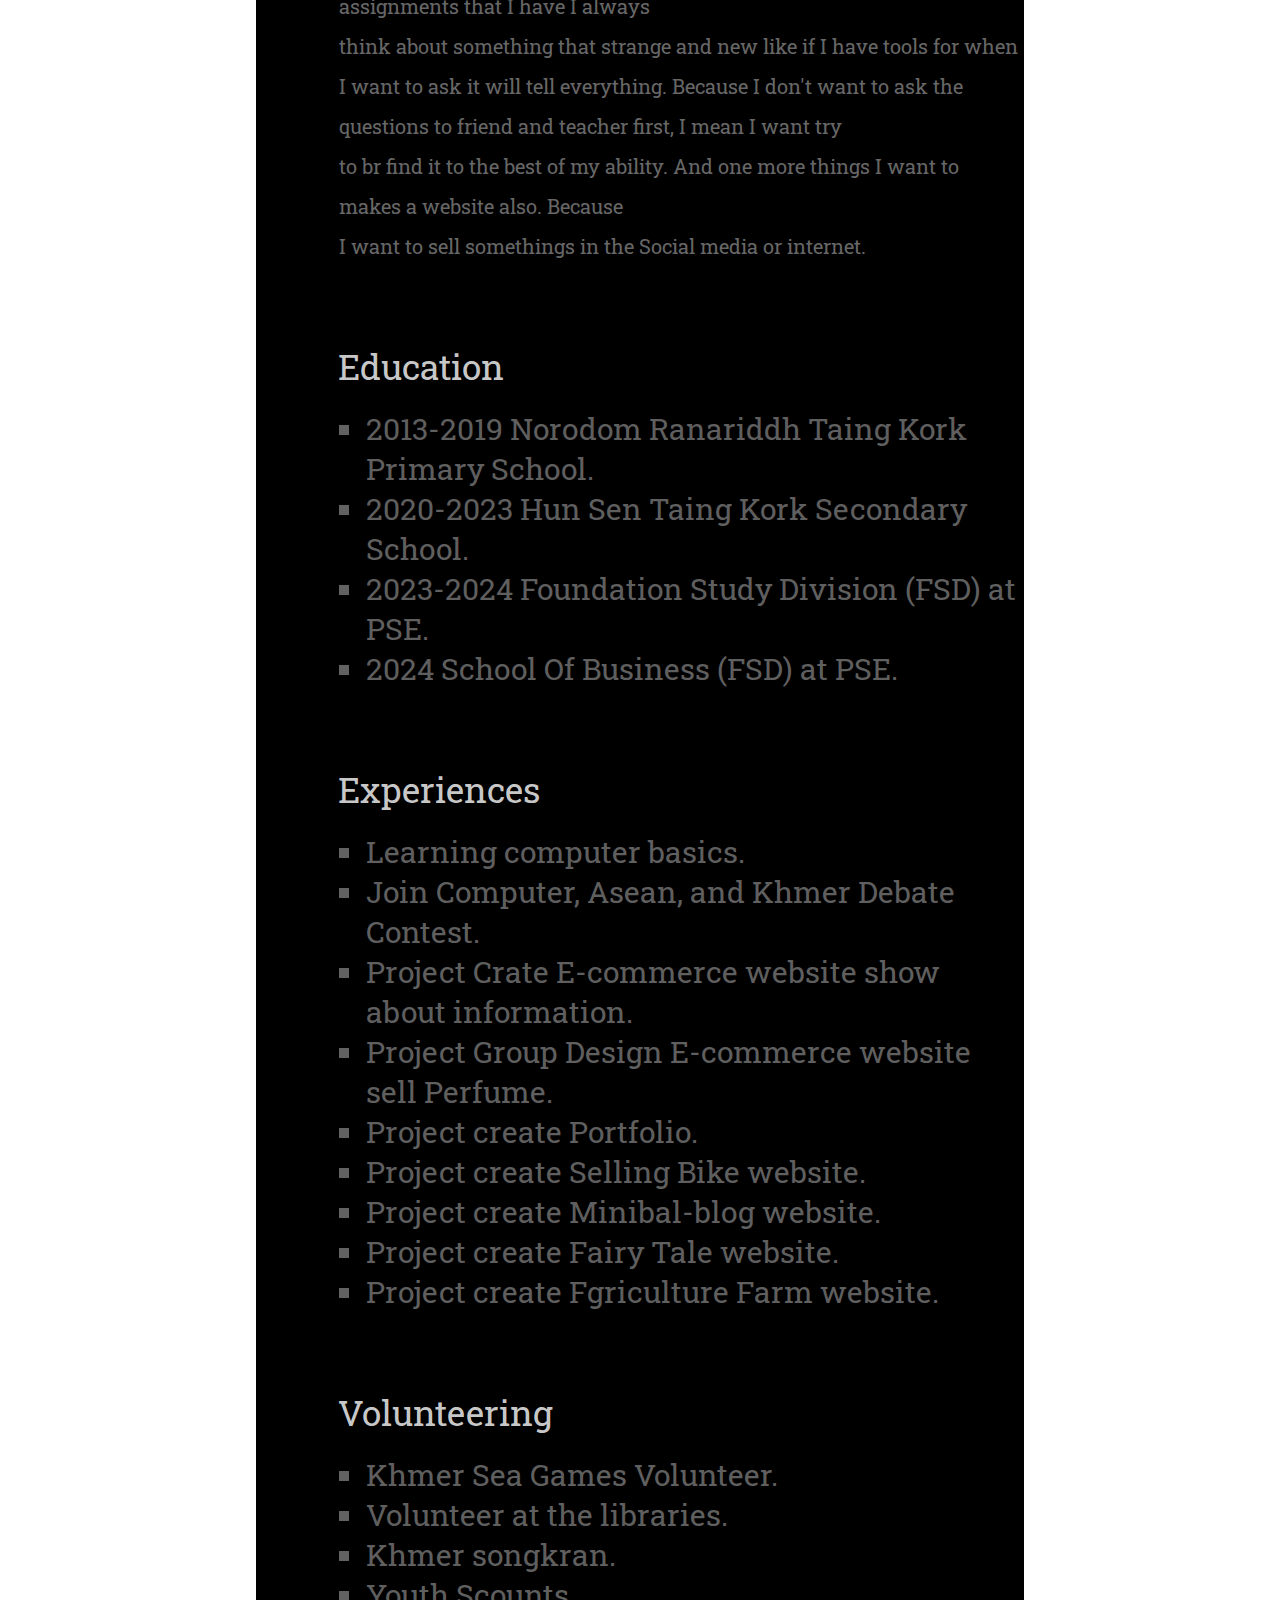
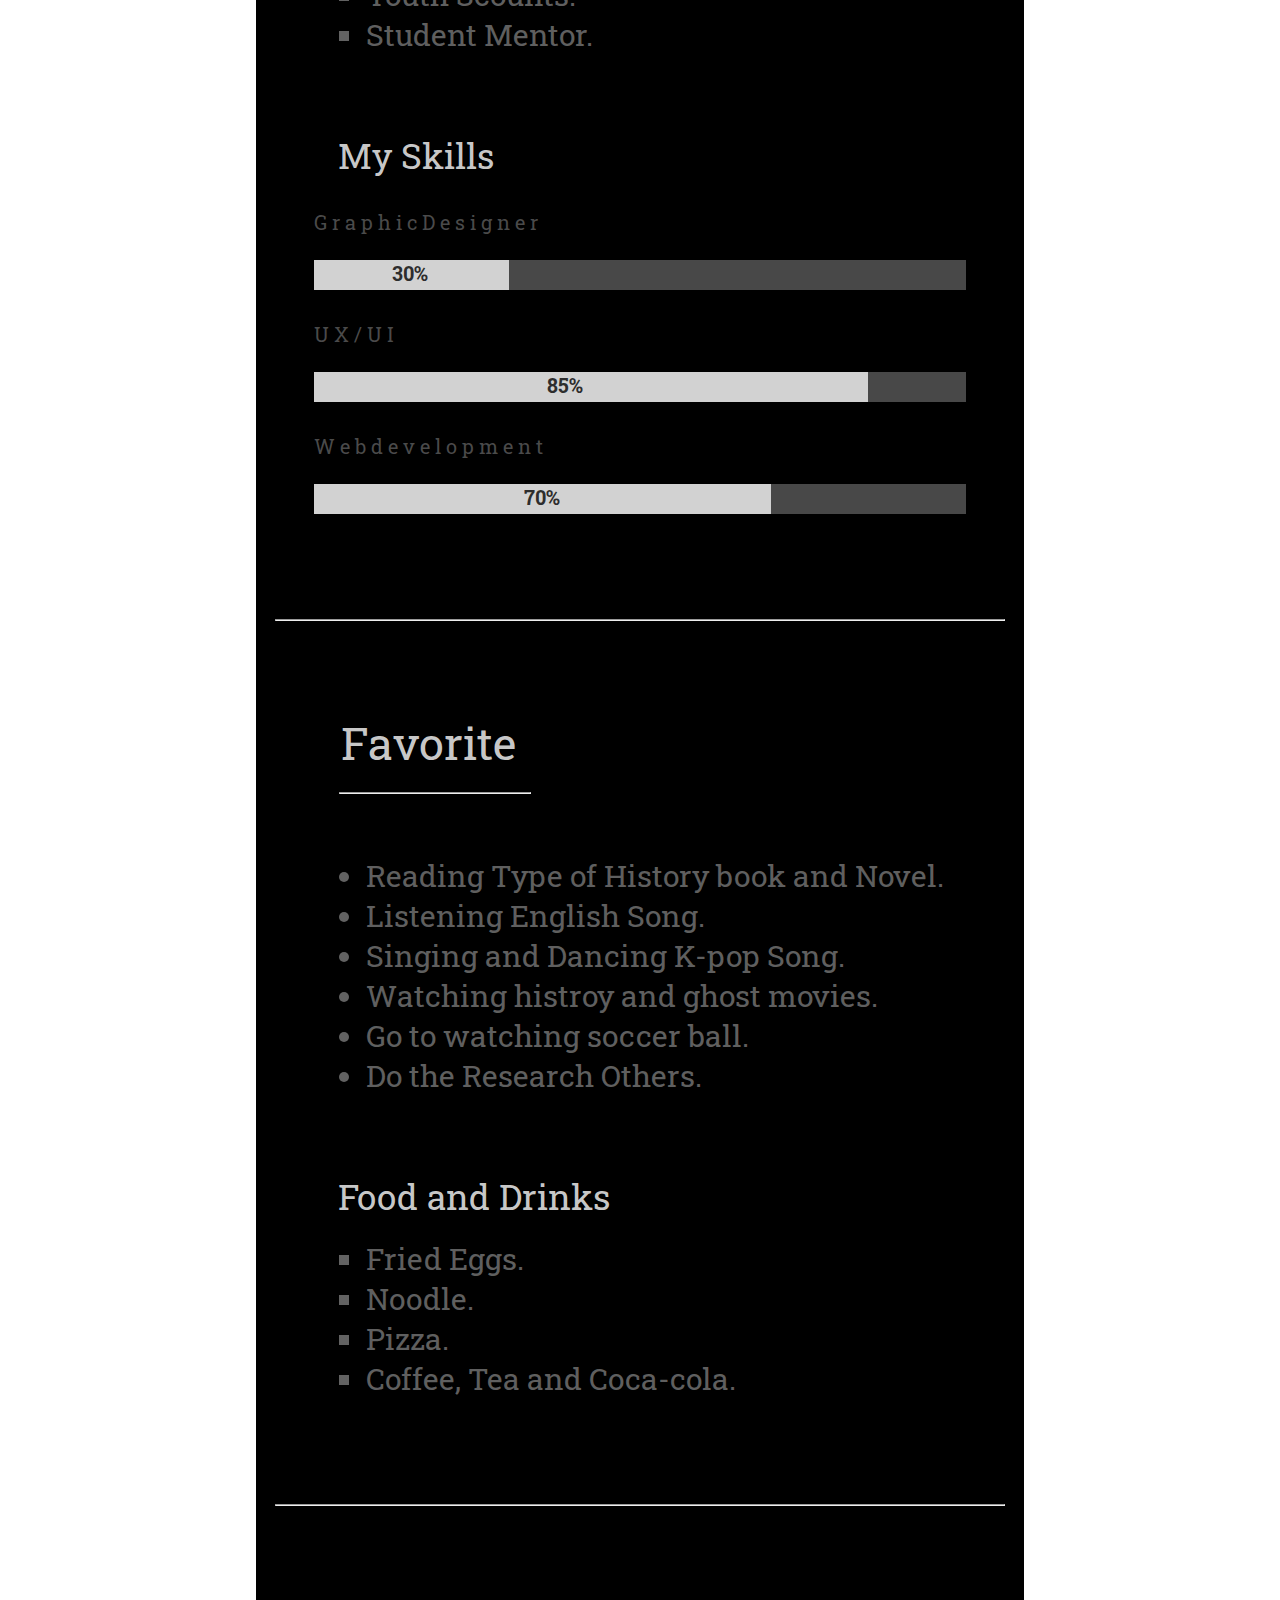
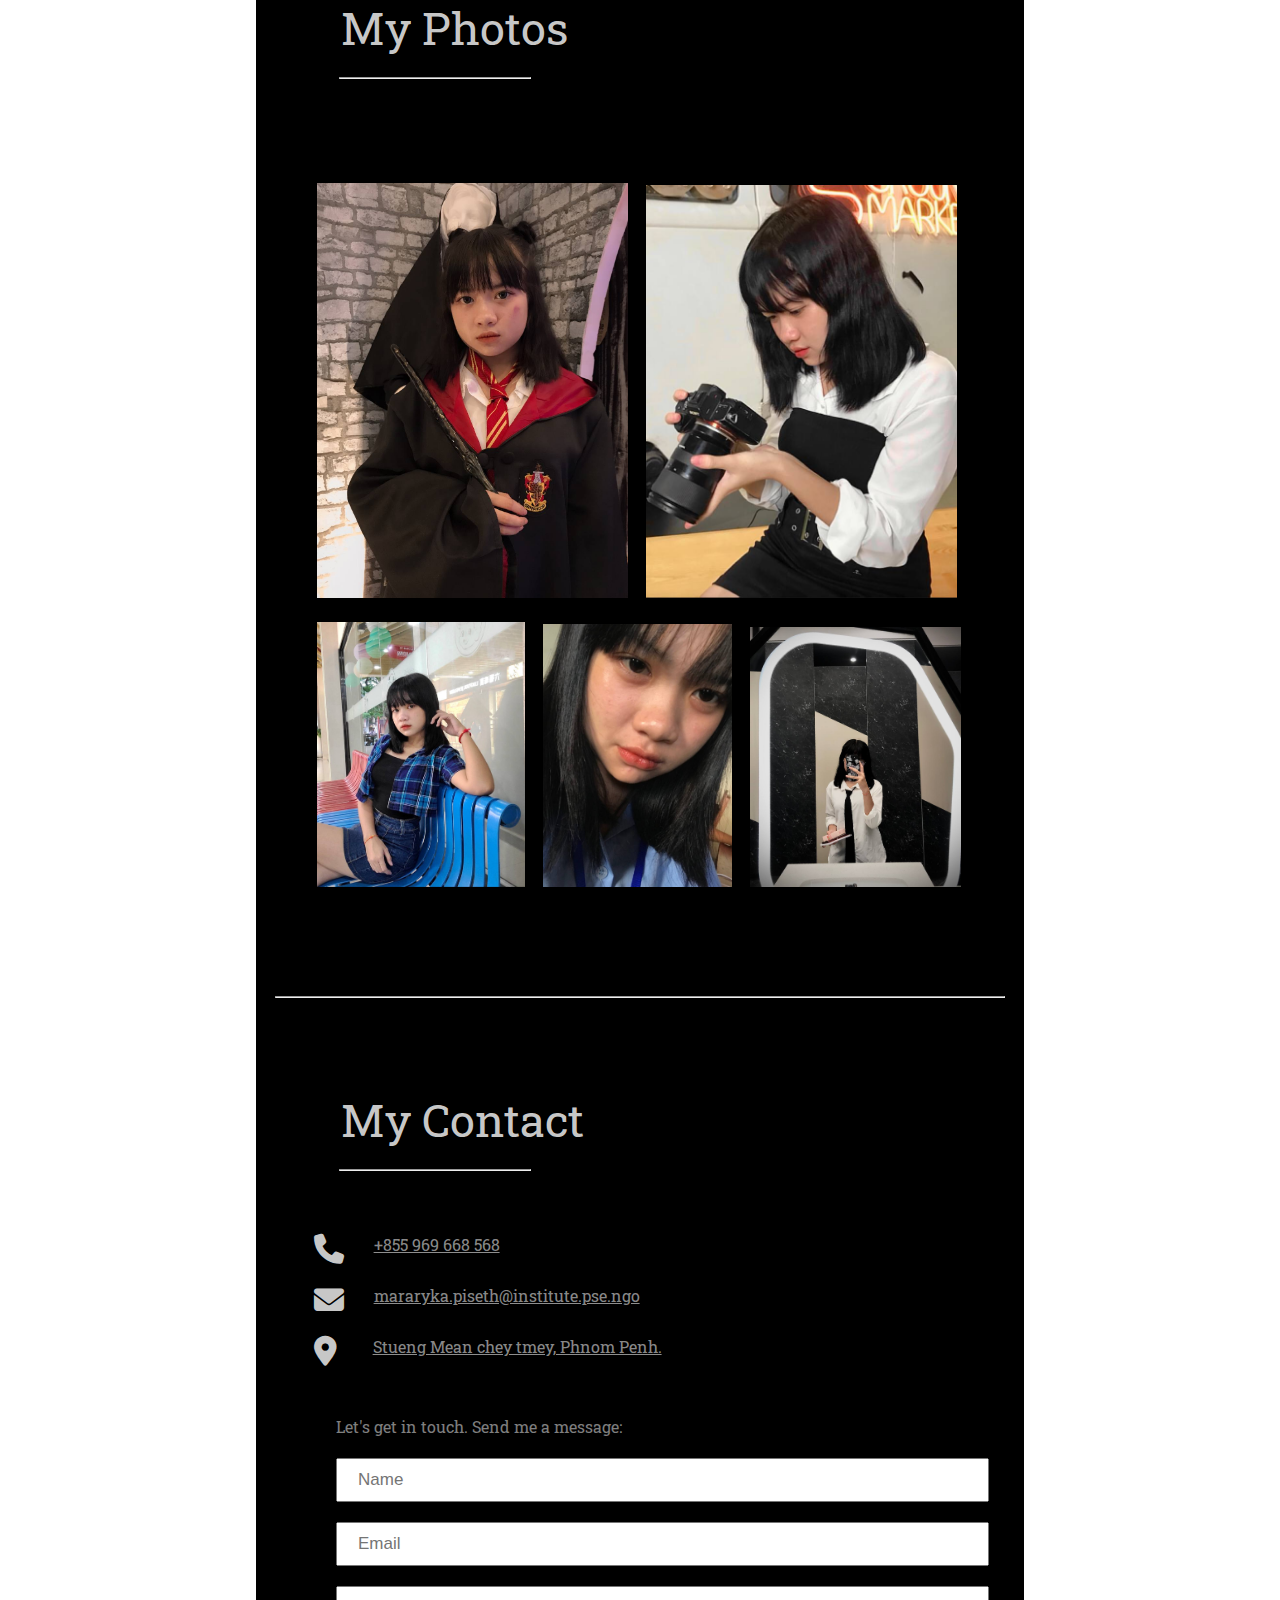
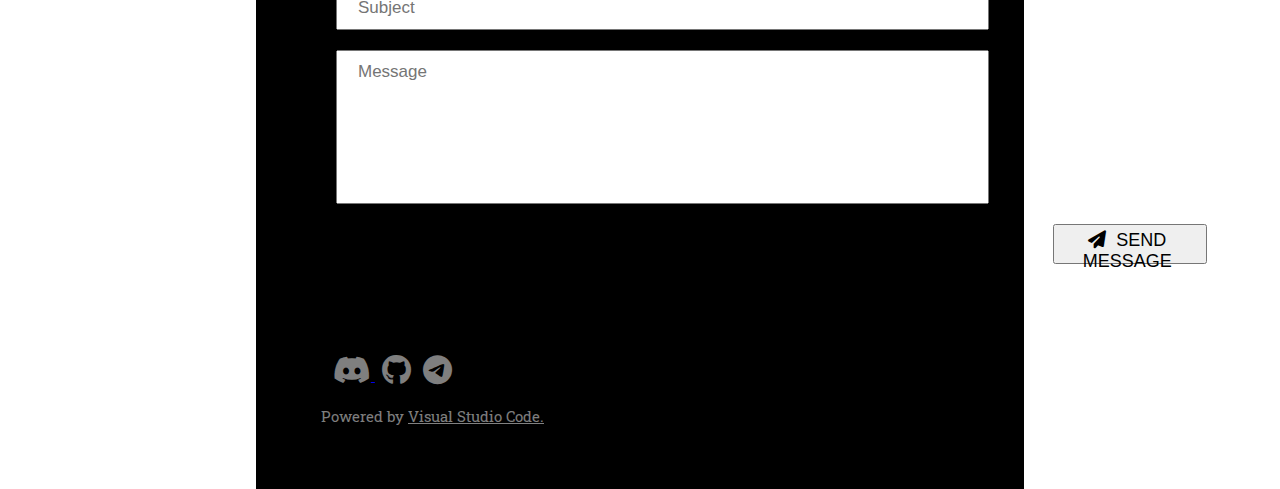
==== commit 2d7faea9: "new update" ====
--- a/index.html
+++ b/index.html
@@ -119,7 +119,8 @@
               <ul style=" font-size: 30px; list-style-type: square; margin-left: 110px; margin-top: 20px; line-height: 40px; color: rgba(255, 255, 255, 0.384);">
               <li>2013-2019 Norodom Ranariddh Taing Kork Primary School.</li>
               <li>2020-2023 Hun Sen Taing Kork Secondary School.</li>
-              <li>2023 Present School of Business at PSE.</li>    
+              <li>2023-2024 Foundation Study Division (FSD) at PSE.</li>  
+              <li>2024 School Of Business (FSD) at PSE.</li>
               </ul>
             </div>
             <br>
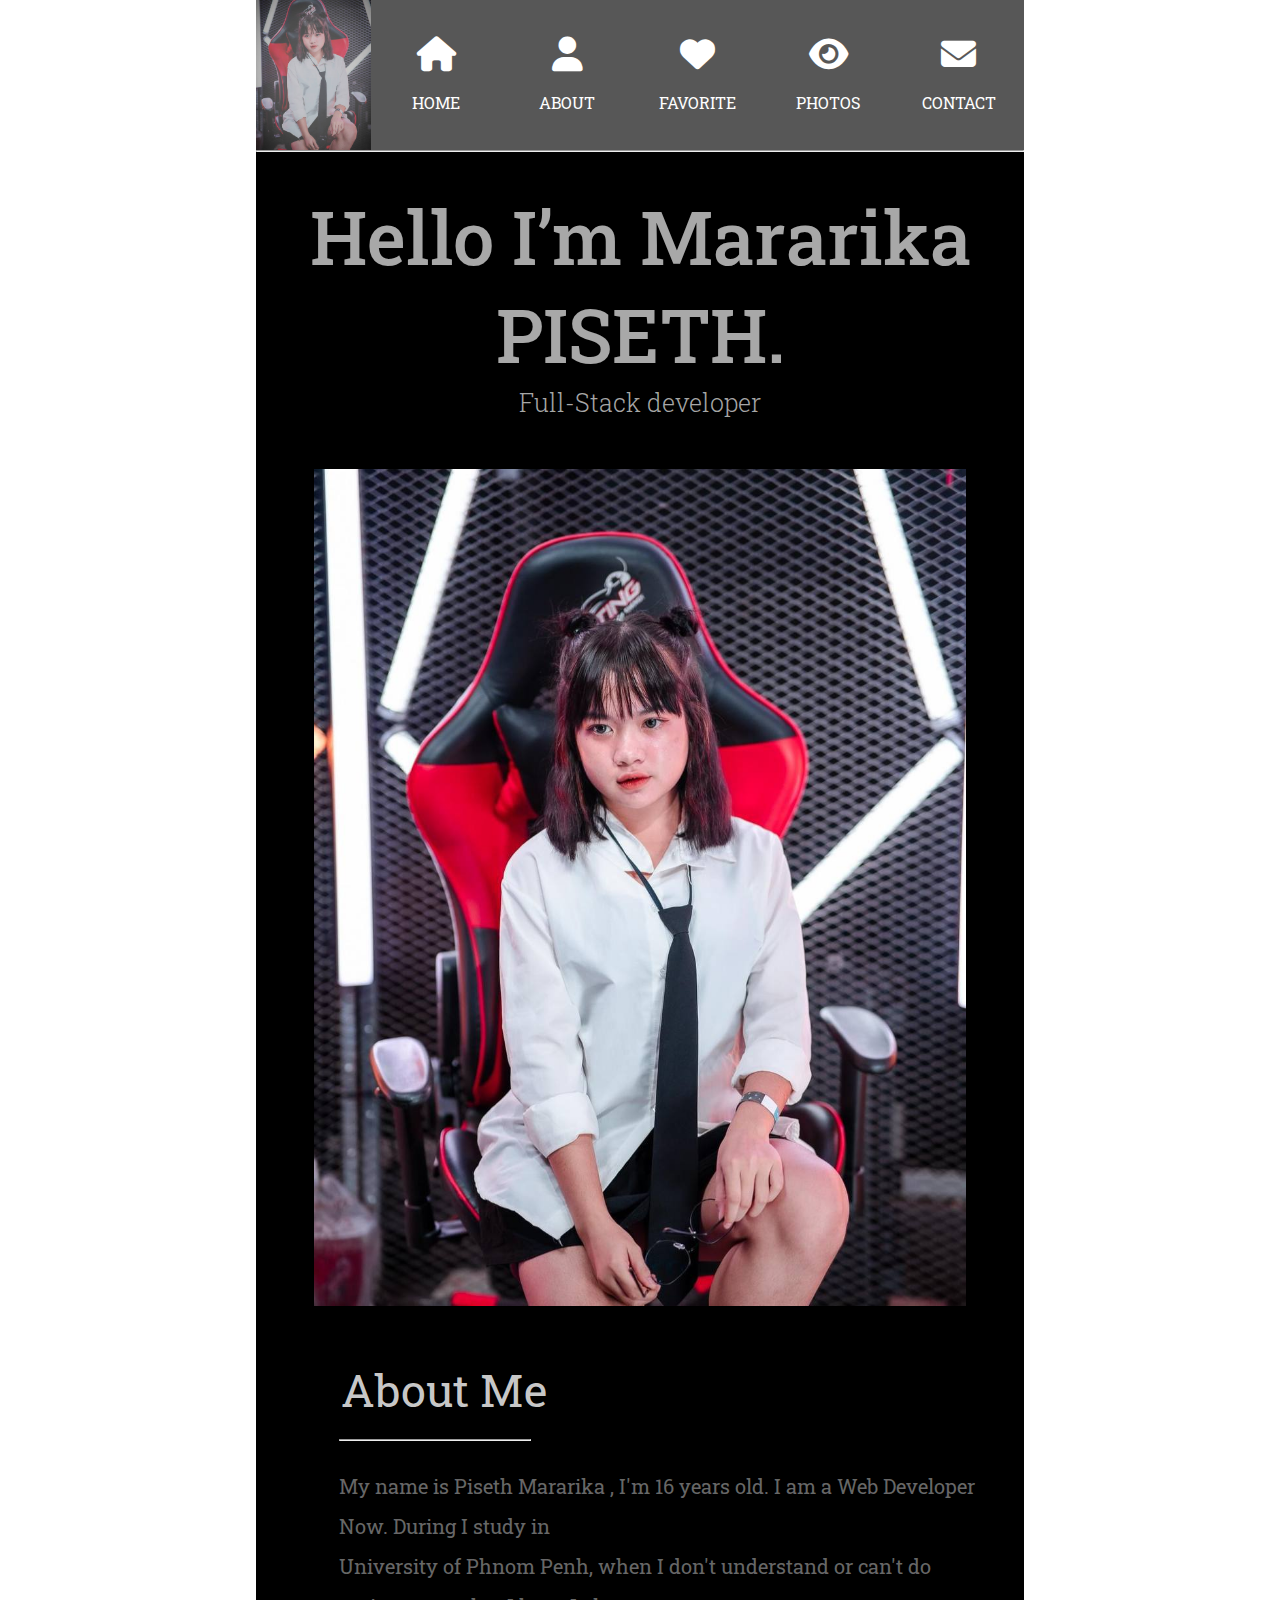
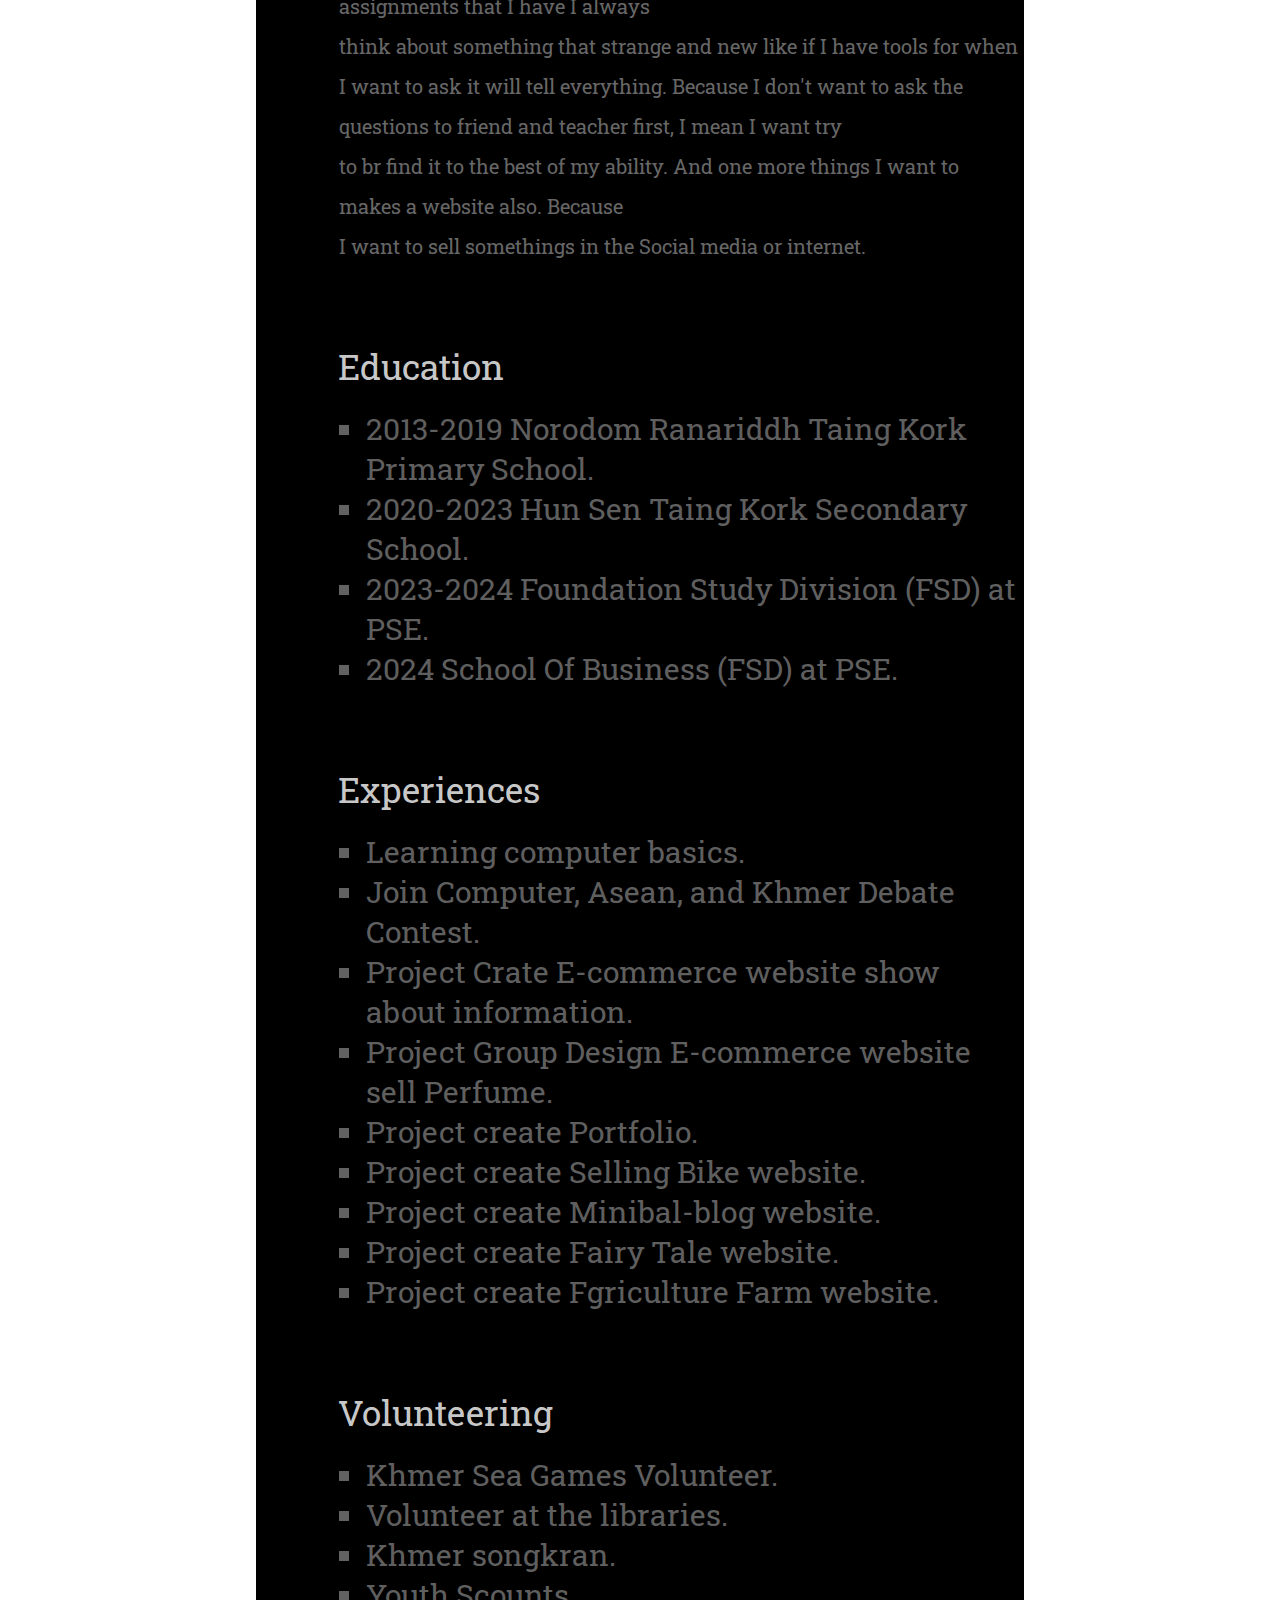
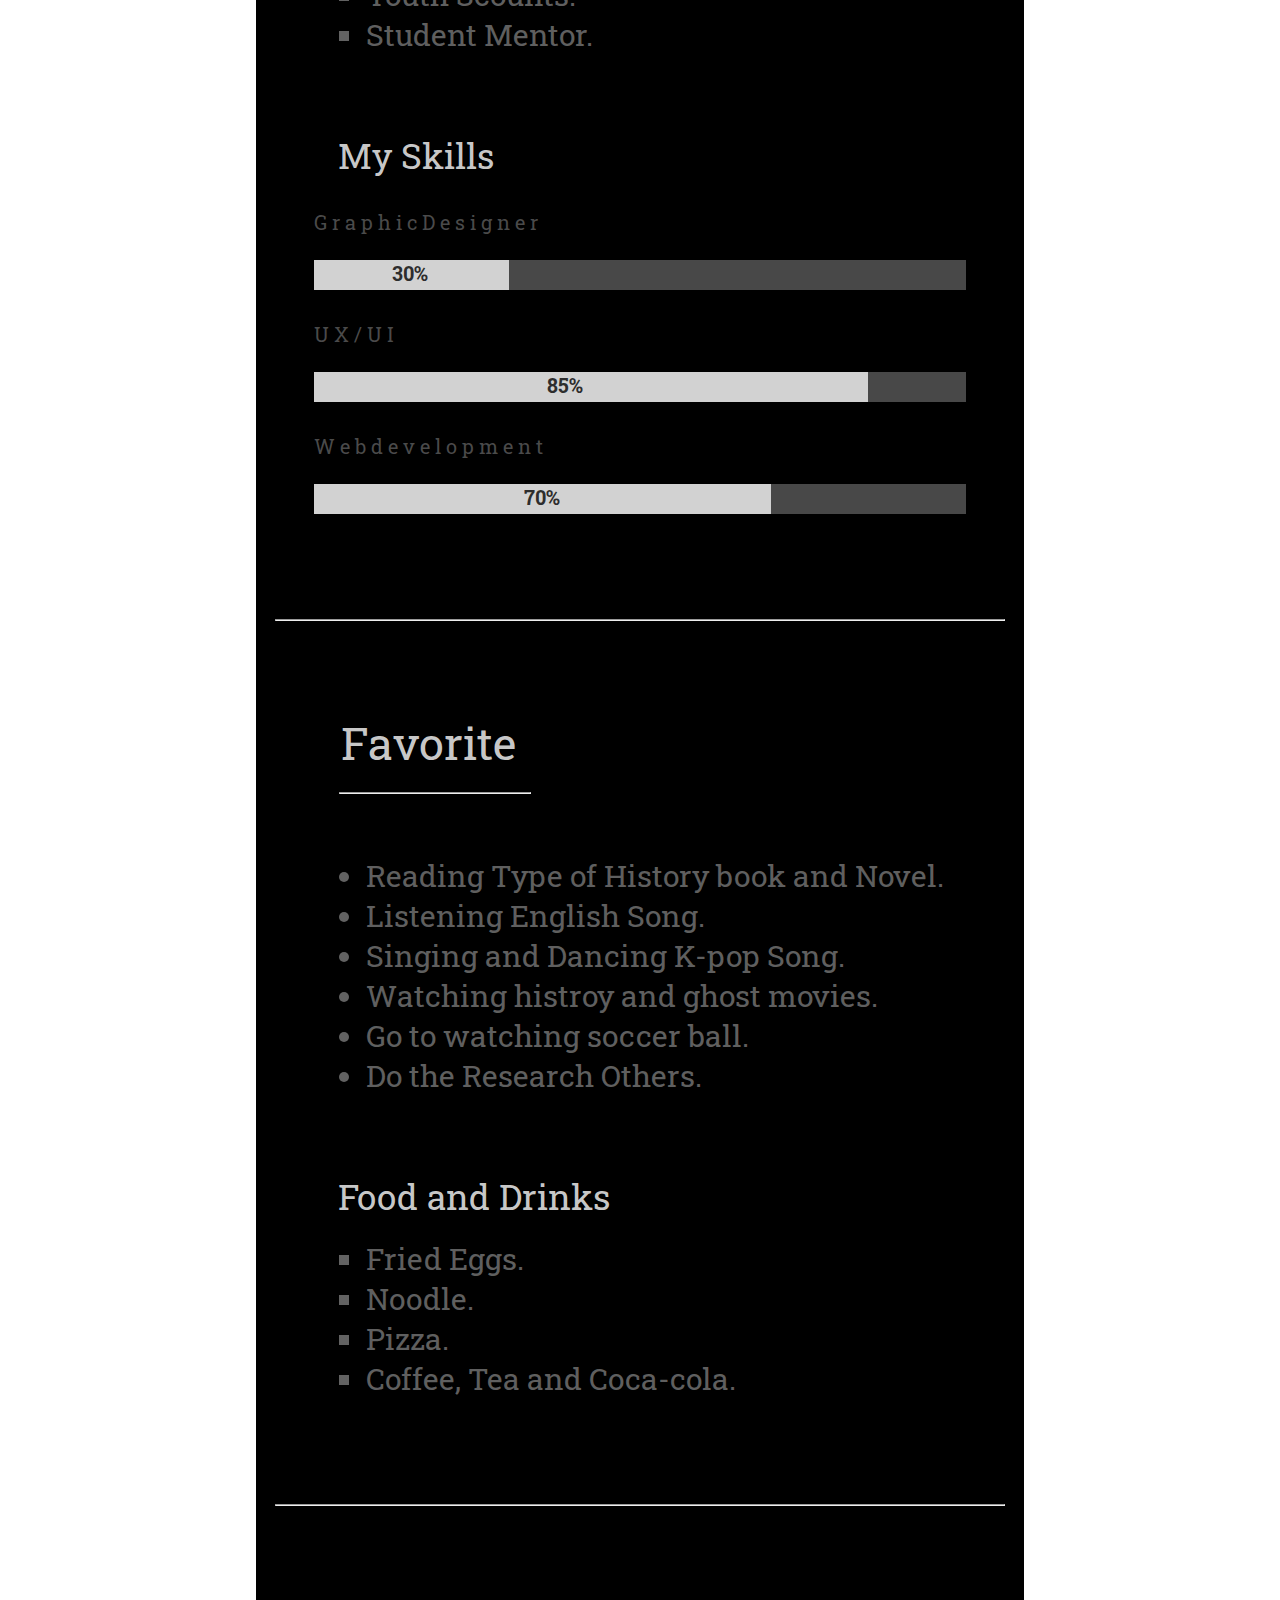
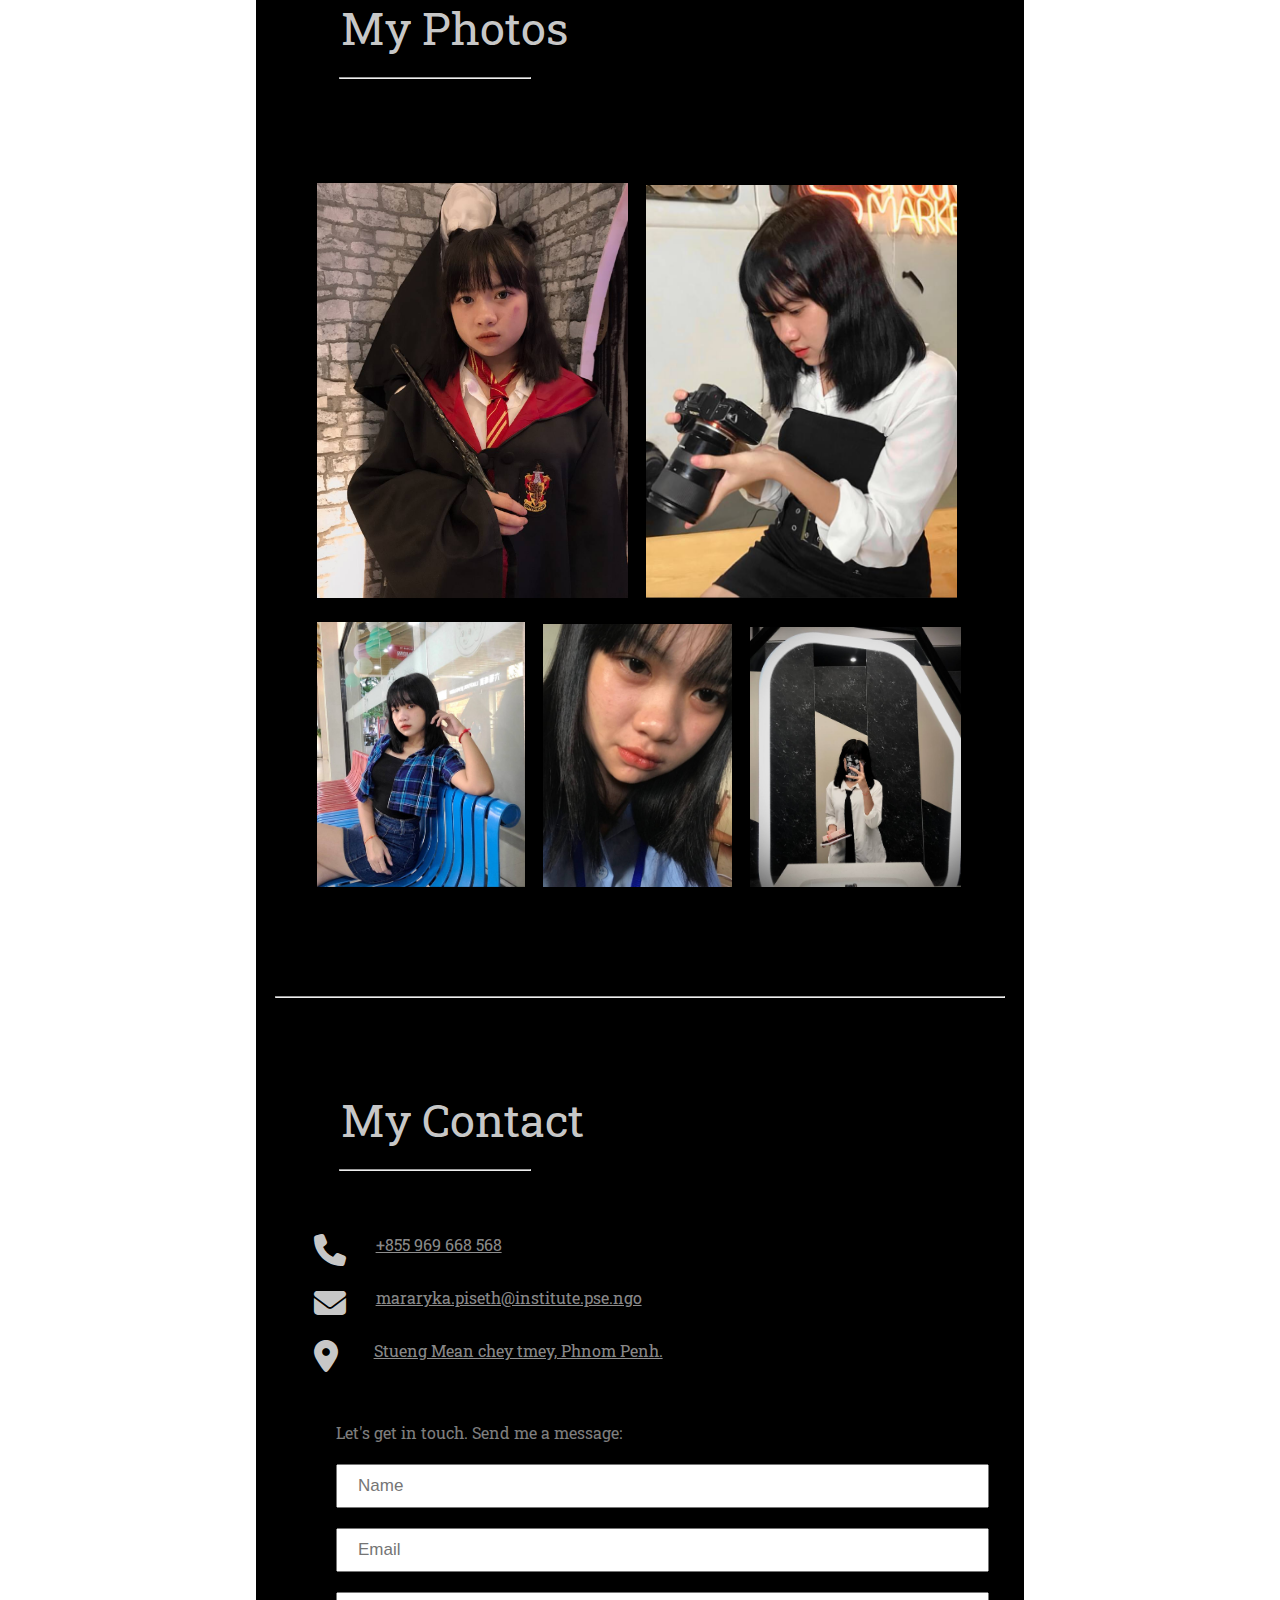
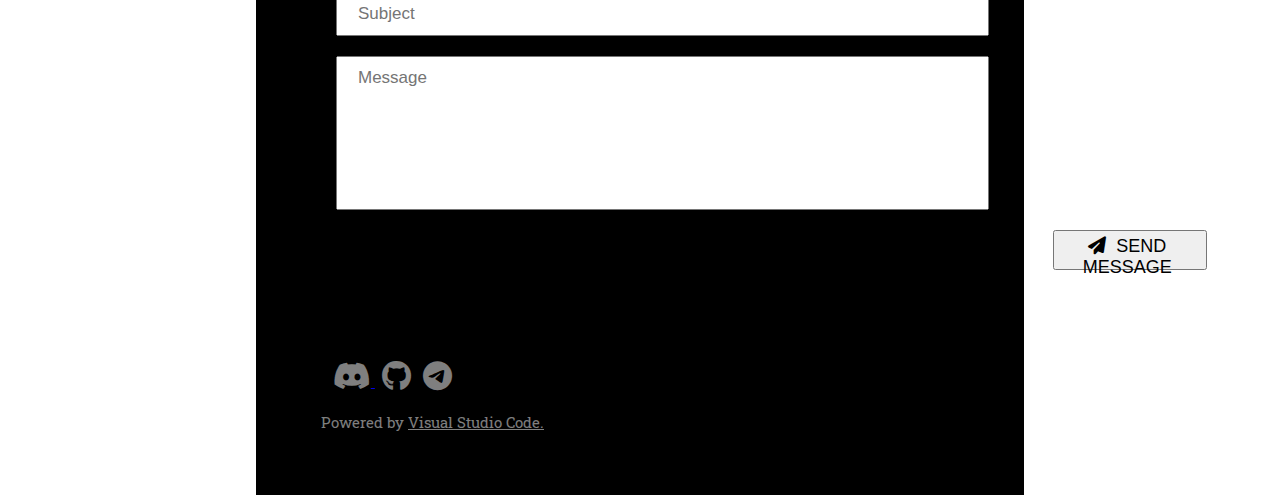
==== commit 6d0d5b94: "something new update" ====
--- a/index.html
+++ b/index.html
@@ -264,21 +264,21 @@
             <br>
 
             <div style="display: flex;">
-            <i class="fa-solid fa-phone" style="font-size: 30px; margin-left: 7.5%; color: rgba(255, 255, 255, 0.808);"></i> 
+            <i class="fa-solid fa-phone" style="font-size: 32px; margin-left: 7.5%; color: rgba(255, 255, 255, 0.808);"></i> 
             <p style="margin-left: 30px; color: rgba(255, 255, 255, 0.507);">
               <a href="tel:0969668568" style="color: rgba(255, 255, 255, 0.555);">+855 969 668 568</a></p></div>
 
             <br>
 
             <div style="display: flex;">
-            <i class="fa-solid fa-envelope" style="font-size: 30px; margin-left: 7.5%; color: rgba(255, 255, 255, 0.808);"></i>
+            <i class="fa-solid fa-envelope" style="font-size: 32px; margin-left: 7.5%; color: rgba(255, 255, 255, 0.808);"></i>
             <p style="margin-left: 30px; color: black;">
               <a href="mailto:https://mail.google.com/mail/u/0/#inbox" style="color: rgba(255, 255, 255, 0.555);">mararyka.piseth@institute.pse.ngo</a></p></div> 
 
             <br>
 
             <div style="display: flex;">
-            <i class="fa-solid fa-location-dot" style="font-size: 30px; margin-left: 7.5%; color: rgba(255, 255, 255, 0.808);"></i>
+            <i class="fa-solid fa-location-dot" style="font-size: 32px; margin-left: 7.5%; color: rgba(255, 255, 255, 0.808);"></i>
             <p style="margin-left: 36px; color: rgba(255, 255, 255, 0.507);"> 
               <a href="https://www.google.com/maps/place/PSE+-+Pour+un+Sourire+d'Enfant/@11.5445916,104.8839994,17z/data=!3m1!4b1!4m6!3m5!1s0x310950549f27fc1b:0x65c2d5b055de0d9d!8m2!3d11.5445916!4d104.8865743!16s%2Fg%2F1tgcvj26?entry=ttu" style="color: rgba(255, 255, 255, 0.555);">
                 Stueng Mean chey tmey, Phnom Penh.</a></p></div> 
